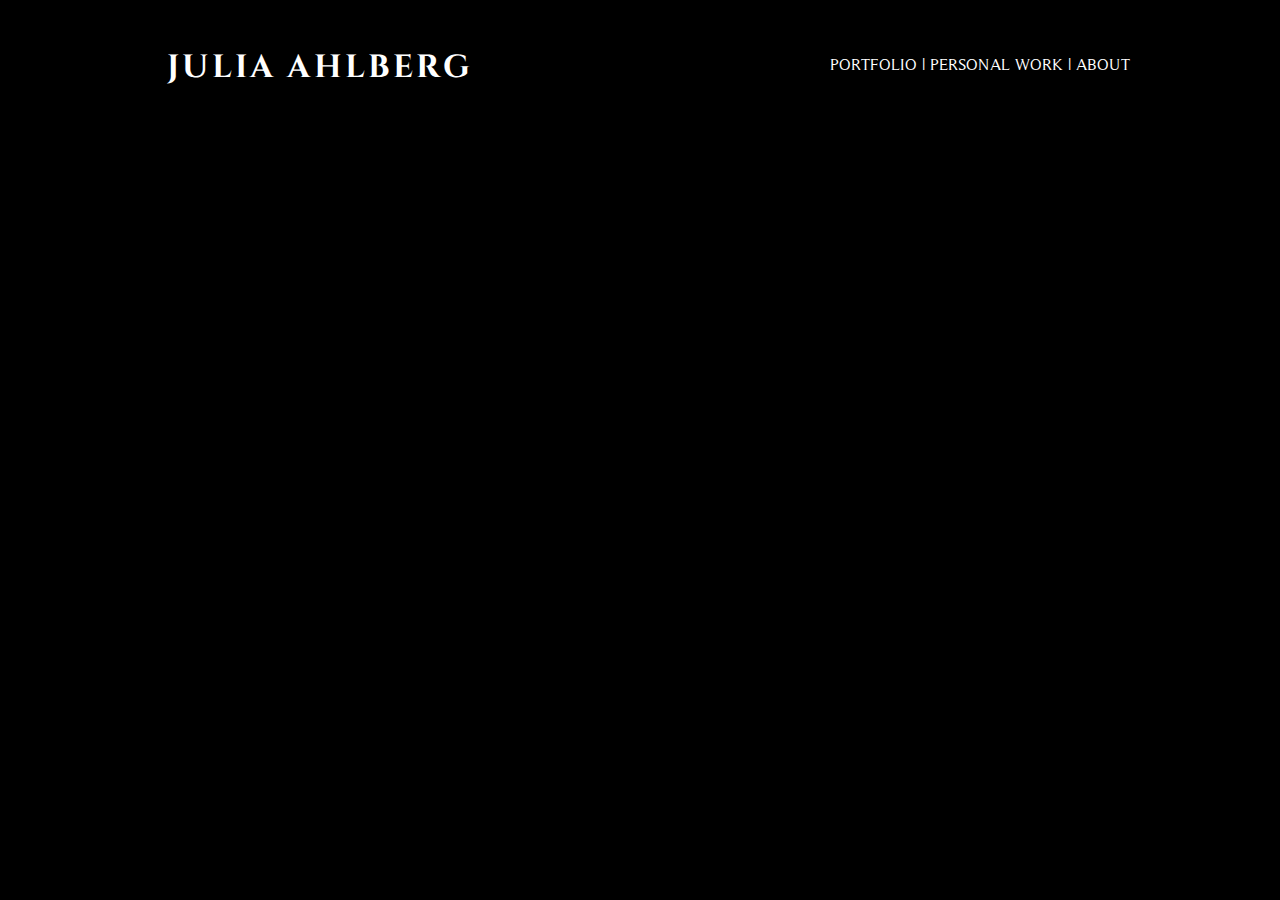
==== index.html @ e495789f "First commit" ====
<!doctype html>
<html>

<head>
    <meta charset="UTF-8">
    <title>Albin Thunström - About me</title>
    <link rel="icon" href="images/favico_2.png">
    <link rel="stylesheet" type="text/css" href="stylesheet.css?version=52">
    <meta name="viewport" content="width=device-width, initial-scale=1">
</head>

<body id="about">
    
    <header>
        <h1><a href="index.html">JULIA AHLBERG</a></h1>
        <nav>
            <ul>
                <li><a href="index.html">PORTFOLIO</a></li>
                <li><p>|</p></li>
                <li><a href="index.html">PERSONAL WORK</a></li>
                <li><p>|</p></li>
                <li><a href="index.html">ABOUT</a></li>
            </ul>
        </nav>
    </header>
    
    <!--
    <a href="index.html" id="return"><div>
        <img src="images/arrow_left.png">
        <p><b>Back to Portfolio</b></p>
    </div></a>
    
    <div class="article">
        <h1>V Rising's Animation Layering in Unity</h1>
        <h4>Albin Thunström - Technical Animator at Stunlock Studios</h4>
        <p>
            Animation Layering - when you want your Call of Duty soldier running around and reloading at the same time without skipping a step. You play your running animation on the pelvis and down, and your gun related animations on the torso and up. Easy-peasy, right? Well, it’s not always that simple. What happens when you want to combine running with swinging a sword? And what if you want to be able to use the same animations for when your character is running as for when they’re standing still? 
            <br><br>I’ll show you how we handled these problems in V Rising. While our game is made in Unity, our solution was actually inspired by an Unreal Engine live training video, which goes to show how sharing an idea or a concept can have an impact that you never anticipated, and how beneficial doing so is for our industry. So this is me paying it forward. While Unreal solved this issue with special Unreal specific animation nodes, we solved it in Unity through clever use of character rigs, real-time IK, and nested blend trees.
        </p>
        <div class="vertical-container">
            <div class="horizontal-container">
                <img src="https://cdn.80.lv/api/upload/content/e0/6390bc306f323.gif">
                <img src="https://cdn.80.lv/api/upload/content/33/6390bc4e25ccb.gif">
            </div>
                <img src="https://cdn.80.lv/api/upload/content/39/6390bc398ee0f.gif">
        </div>
    </div>
 -->
</body>

</html>
---- stylesheet.css ----
body,
h1,
h2,
h3,
h4,
p,
a,
img,
div,
ul,
li,
img,
footer{
    margin: 0;
    left: 0;
    right: 0;
    text-decoration: none;
    color: white;
    /*font-family: Timeless;*/
    background-color: #000000;
}

html {
  /*scroll-behavior: smooth;*/
}

@font-face {
    font-family: cd-Bold;
    src: url(fonts/Cinzel-Bold.otf);
}
@font-face {
    font-family: sitka;
    src: url(fonts/sitka-small-599.ttf);
}
@font-face {
    font-family: Timeless;
    src: url(fonts/Timeless.ttf);
}

body {
    background-color: #000000;
}

header {
    height: 8em;
}

h1 {
    font-family: cd-Bold;
    /*background-color: aqua;*/
    float: left;
    width: 50%;
    height: 100%;
    text-align: center;
    align-content: center;
    letter-spacing: 0.1em;
}

nav {
    /*background: red;*/
    font-family: Timeless;
    float: right;
    width: 50%;
    height: 100%;
    align-content: center;
    vertical-align: middle;
    text-align: center;
}


nav li {
    text-decoration: none;
    display: inline-block;
    margin: auto;
}

nav a:hover {
    opacity: 0.5;
    transition-duration: 0.1s;
}


/* ------ OLD REFERENCES ------- */

/*h1, h2, h3 {
    position: relative;
    margin: auto;
    text-align: center;
    top: 100%;
    left: 50%;
    -ms-transform: translate(-50%, -50%);
    transform: translate(-50%, -50%);
    font-size: 7em;
    display: block;  
    font-family: mt-bold;
    color: white;
    line-height: 1em;
    width: 100%;
}

h1{
    top: 3em
}

h1 a{
    font-family: mt-bold;
}

h2 {
    top: 7.5em;
    left: 50%;
    font-size: 2em;
    font-family: mt-regular;
}

h3{
    top: 0.5em;
}

/*--iframe{
    float: right;
    padding-right: 5em;
    padding-top: 12em;
    height: inherit;
    width: 50em;
    height: 28.15em;
}--*/

/*.topicons{
    position: fixed;
    top: 50;
    left: 50;
    z-index: 1;
}

.topicons img{
    width: 3em;
}


#page0, #page1, #page2, #page3{
    position: relative;
    width: 100%;
    min-height: 100vh;
    background-color: #2a6592;
}

#page1{
    background-color: #ff2638;
}

#page2{
    background-color: #2a6592;
    height: auto;
    min-height: 100vh;
}

#page3{
    background-color: #1f1f1f;
}

footer{
    background-color: #484041;
}

#page3 p{
    text-align: center;
    margin-top: 2em;
}

/*---Video content---*/
/*iframe{
    float: right;
    padding-right: 5%;
    padding-left: 5%;
    width: 40%;
    height: 26.77em;
}

.page-content{
    width: 100%;
    padding-top: 12em;
}

.page-content p{
    float: left;
    width: 40%;
    text-align: center;
    padding-top: 8em;
    padding-left: 5%;
    padding-right: 5%;
    font-size: 1.5em
}

/*---Artstation---*/

/*.artstation-container{
    margin-top: 5em;
    margin-left: 5%;
    width: 55%;
    display: grid;
    grid-column-gap: 0.25em;
    grid-template-columns: auto auto auto;
}
.artstation-item{
    
}
.artstation-item img{
    width: 100%;
    filter: grayscale(0%);
}

#page2 p{
    margin-top: 17em;
    float: right;
    width: 30%;
    text-align: center;
    font-size: 1.5em;
    padding-right: 5%;
    padding-left: 5%;
}

/*---HOVER---*/

/*a:hover {
    color: black;
    opacity: 0.8;
    transition-duration: 0.1s;
}

.topicons img:hover{
    filter: invert();
    transition-duration: 0.1s;
}

.artstation-item a:hover{
    opacity: 0.5;
}*/

/*----------------------------ABOUT------------------------------*/
/*#about h1{
    top: 0.5em;
    margin: 0;
    margin-top: 0;
}
h4{
    text-align: center;
    font-size: 3em;
    font-family: mt-bold;
}
#about-page{
    min-height: 100vh;
}

#about-me-container{
    margin-top: 1em;
}

#about-me{
    float: left;
    width: 40%;
    margin-left: 5%;
}
#return{
    display: inline-block;
}
#return div{
    display: grid;
    grid-template-columns: auto auto;
    width: 12em;
}
#return:hover p, #return:hover img{
    filter: invert();
    transition-duration: 0.1s;
}

#return div img{
    display: inline-block;
    width: 3em;
}
#return div p{
    display: inline-block;
    height: 100%;
    padding-top: 1em;
}

#albin_image{
    display: block;
    width: 15em;
    height: 15em;
    margin: auto;
    margin-top: 2em;
    background-color: white;
}
#albin_image img{
    padding-top: .5em;
    display: block;
    width: 14em;
    margin: auto;
}

#cv{
    float: right;
    width: 40%;
    height: 50em;
    margin-right: 5%;
    
}
#cv iframe{
    float: none;
    padding-right: 0;
    padding-left: 0;
    width: 100%;
    height: 100%;
}*/

/*-----------------------------------------ARTICLES--------------------------------------------*/
/*.article{
    margin-left: 20em;
    margin-right: 20em;
}

.horizontal-container{
    background-color: beige;
    margin: auto;
    width: 100%;
    display: flex;
}

.vertical-container img {
    #flex: 33.33%;  
#    width: 100%;
    display: flex;
    margin: 1em;
}

.horizontal-container img {
    box-sizing: -box;
    flex: 33.33%;  
    width: 1;
    margin: 1em;

}

.vertical-container{
    background-color: orange;
    text-align: center;
}*/




/*------------------------------------------MOBILE---------------------------------------------*/
/*@media only screen and (max-width: 1000px) {
h1, h2, h3 {
    width: 100%;
    font-size: 3em;
}
    
h1{
    top: 5em;
}

h2 {
    top: 13em;
    left: 50%;
    font-size: 1em;
    font-family: mt-regular;
}
    
iframe{
    float: none;
    padding-right: 0;
    padding-left: 0;
    top: 0;
    width: 100%;
}
    
.page-content{
    padding-top: 1em;
}

.page-content p{
    float: none;
    width: 100%;
    text-align: center;
    padding-top: 0;
    padding-left: 0;
    padding-right: 0;
    font-size: 1em;
}
    
.topicons{
    position: absolute;
}
    
.artstation-container{
    margin: auto;
    margin-top: 0em;
    width: 100%;
    display: grid;
    grid-column-gap: 0.2em;
    grid-template-columns: auto auto;
}
    
#page2 p{
    margin-top: 1em;
    float: none;
    width: 90%;
    text-align: center;
    font-size: 1em
}
#page3 h3{
    top: 1em;
}*/
/*----------------------------ABOUT - MOBILE------------------------------*/
/*#about-page{
    position: absolute;
    margin-top: 0em;
}
h4{
    font-size: 2em;
}
#return{
    width: 100%;
}
#return div{
    margin: auto;
}
#albin_image{
    margin-top: 0em;
}
#about h1{
    top: 0.5em;
    font-size: 12vw;
}
    
#about-me{
    float: none;
    width: 90%;
}

#cv{
    float: none;
    width: 90%;
    margin-right: 0;
    margin-left: 5%;
    margin-top: 2em;
}
}*/
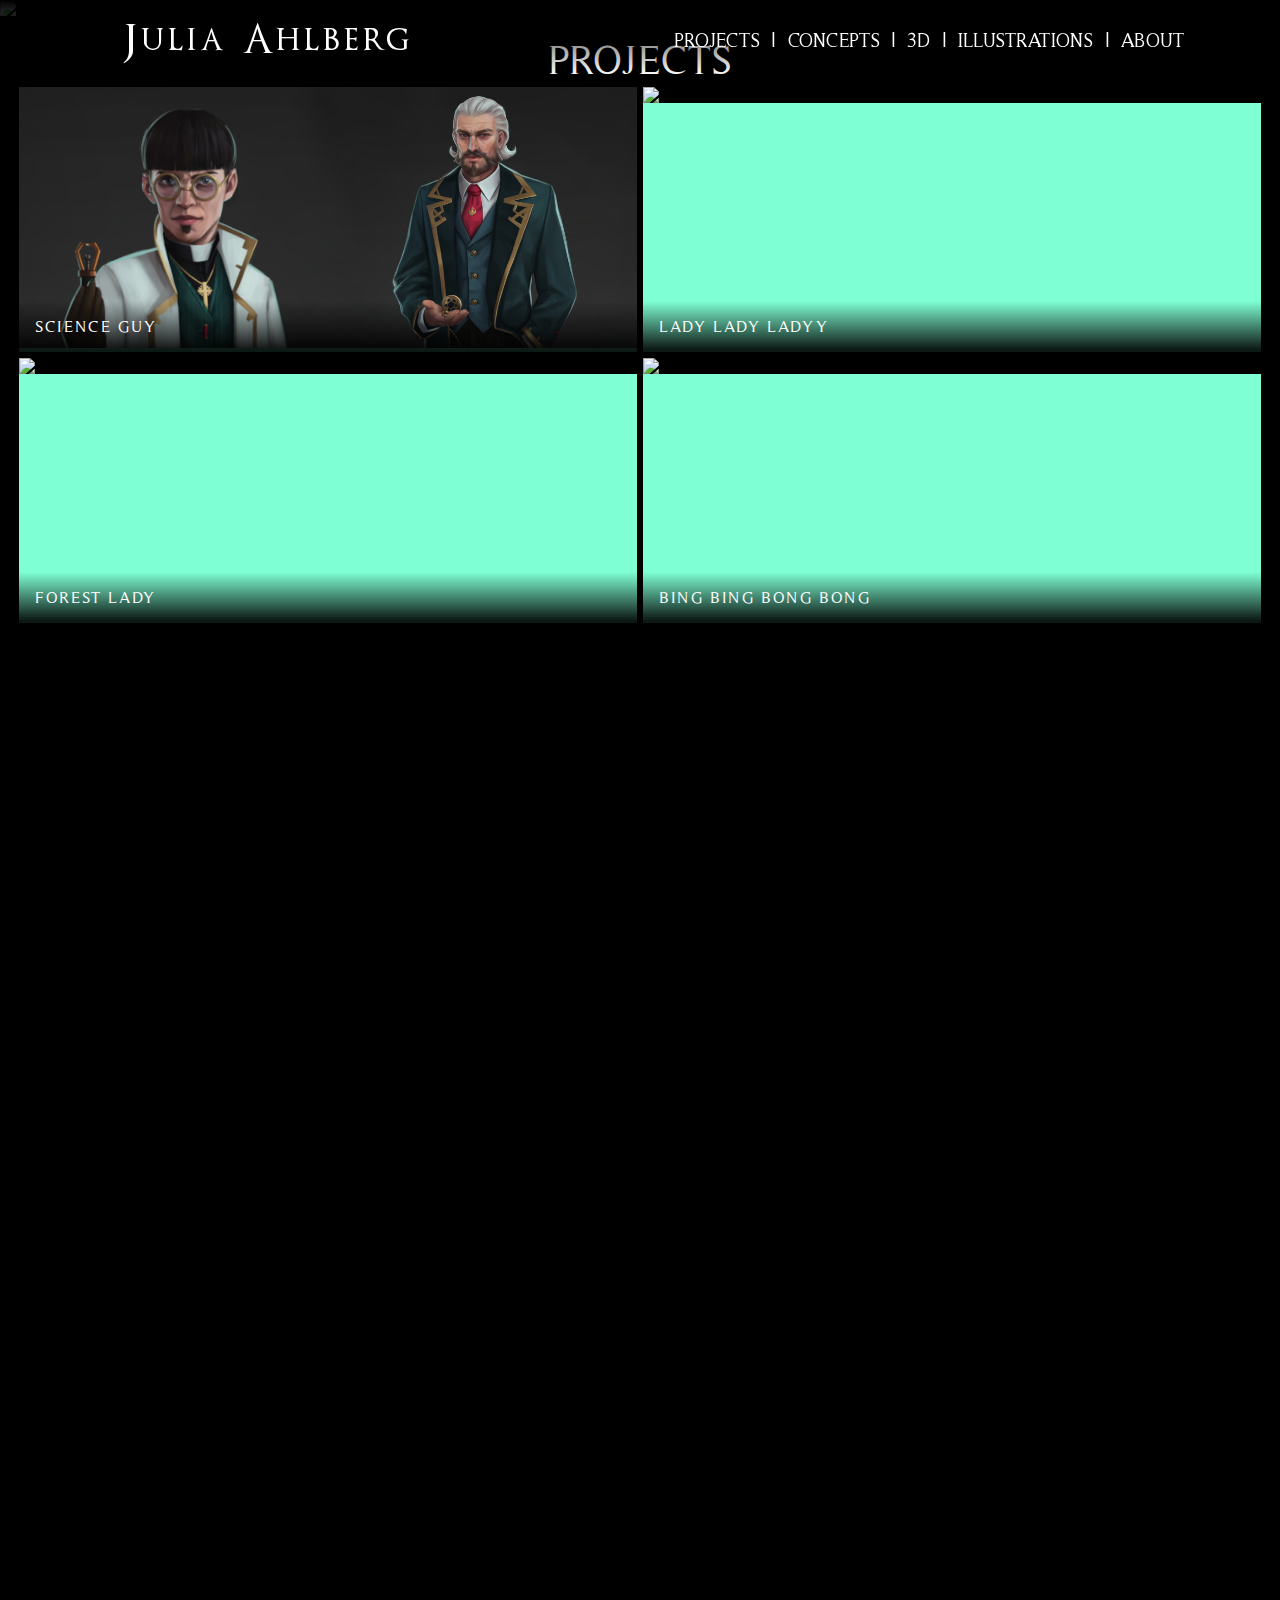
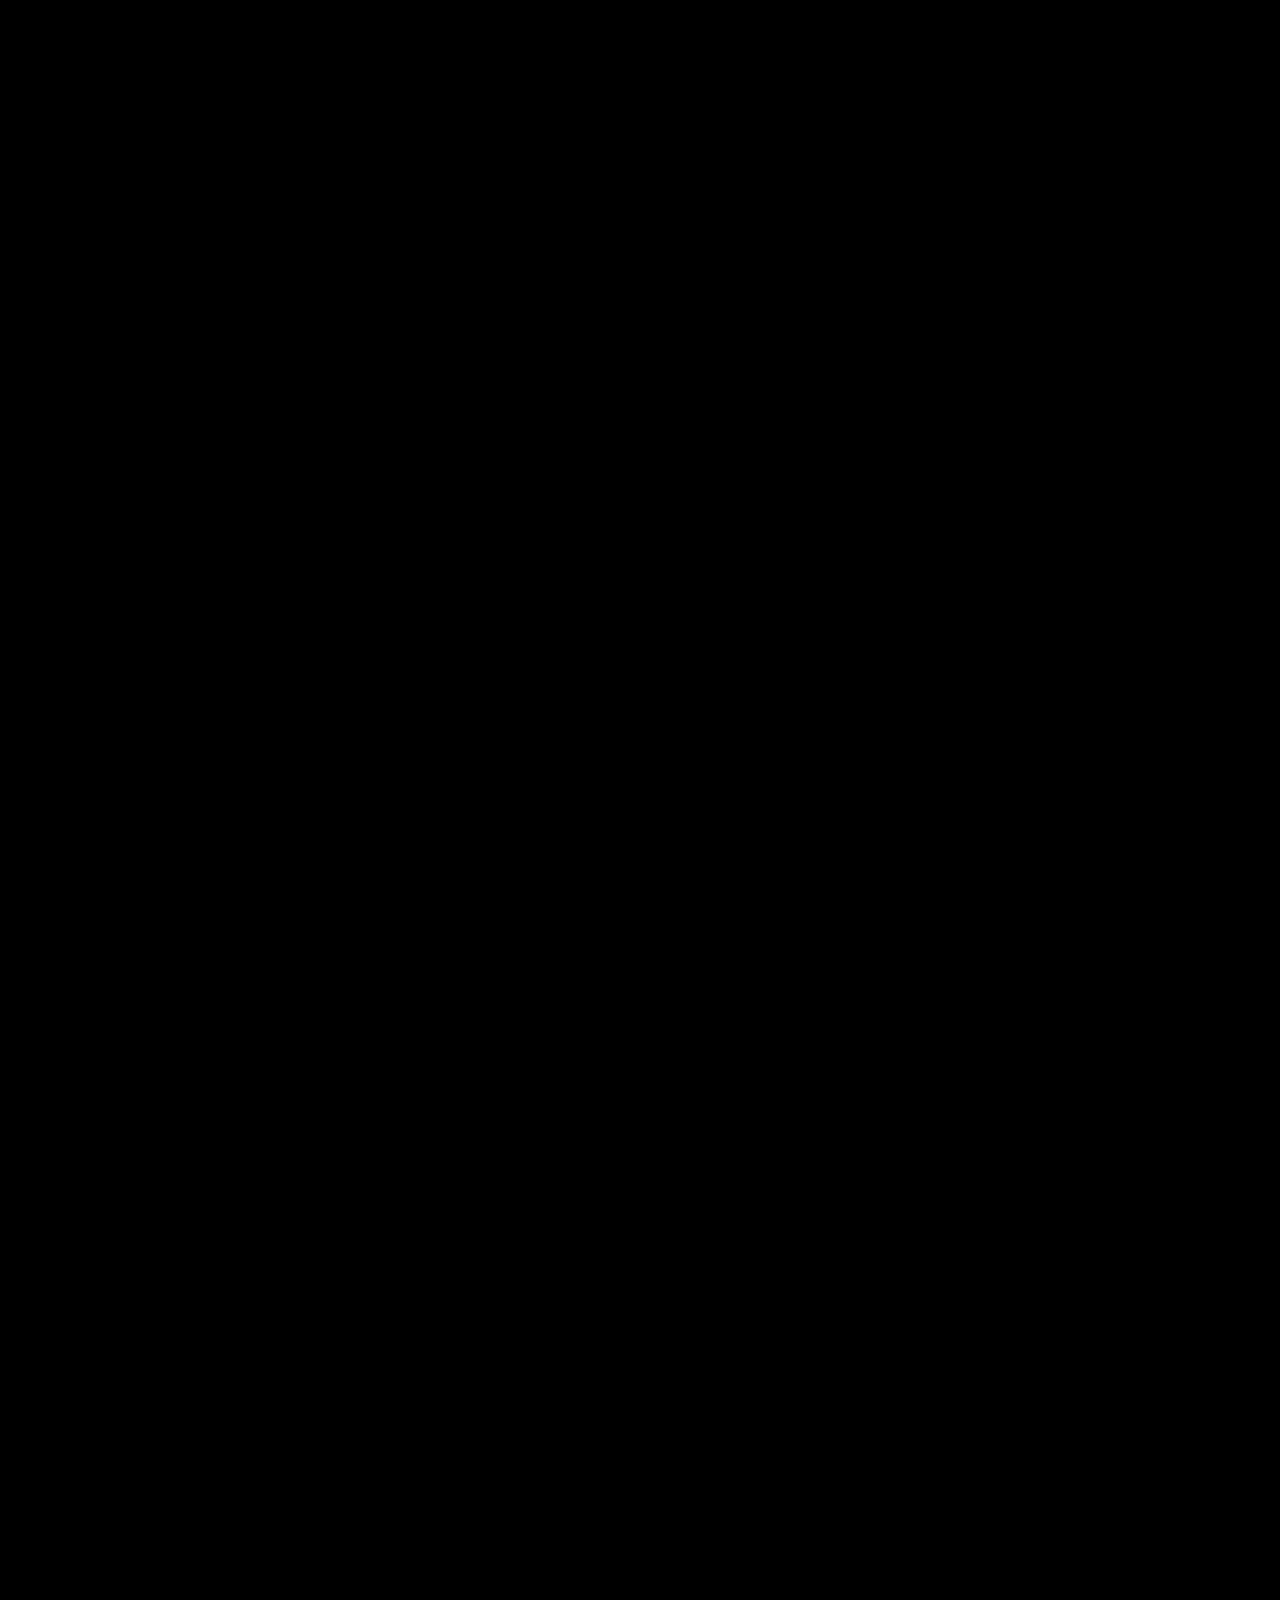
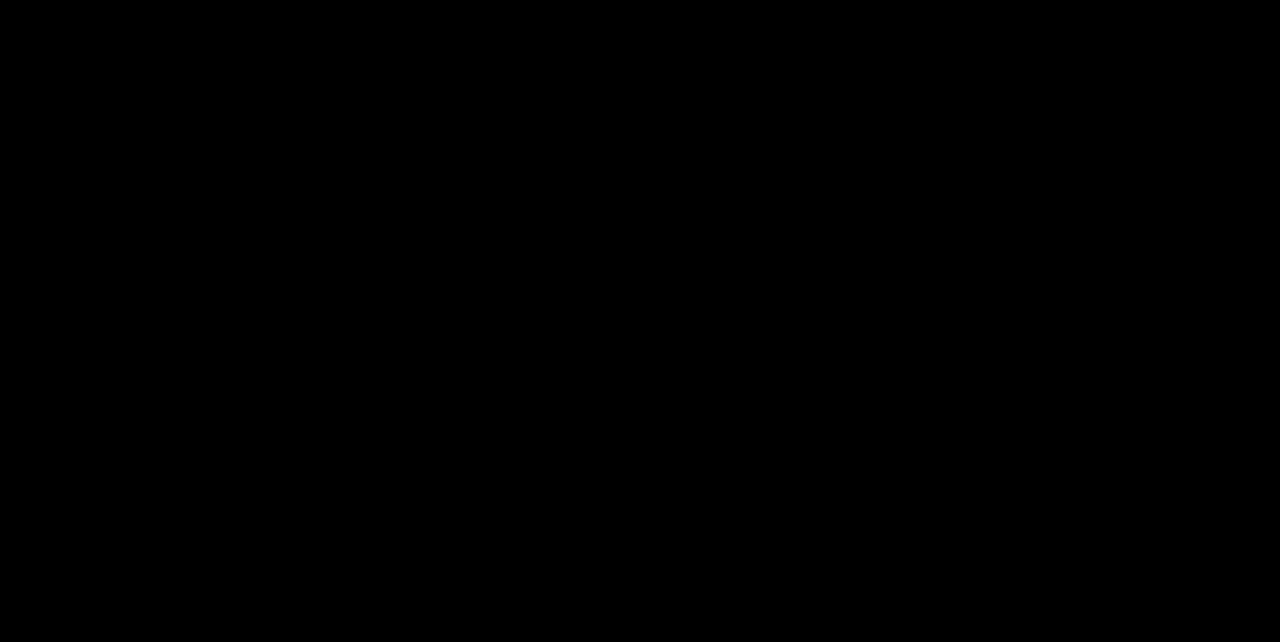
==== commit b8824a00: "Mobile navbar" ====
--- a/index.html
+++ b/index.html
@@ -3,49 +3,83 @@
 
 <head>
     <meta charset="UTF-8">
-    <title>Albin Thunström - About me</title>
+    <title>Julia Ahlberg - Portfolio</title>
     <link rel="icon" href="images/favico_2.png">
     <link rel="stylesheet" type="text/css" href="stylesheet.css?version=52">
     <meta name="viewport" content="width=device-width, initial-scale=1">
 </head>
 
-<body id="about">
-    
+<body id="portfolio">
     <header>
-        <h1><a href="index.html">JULIA AHLBERG</a></h1>
-        <nav>
+        <p class="h1"><a href="index.html">Julia Ahlberg</a></p>
+                <a href="javascript:void(0);" id="toggle-nav" onclick="myFunction()"><img src="images/hamburger_icon.png"></a>
+        <nav id="nav-list">
             <ul>
-                <li><a href="index.html">PORTFOLIO</a></li>
-                <li><p>|</p></li>
-                <li><a href="index.html">PERSONAL WORK</a></li>
-                <li><p>|</p></li>
+                <li><a href="index.html">PROJECTS</a></li>
+                <li class="nav-list-seperator"><p>|</p></li>
+                <li><a href="index.html">CONCEPTS</a></li>
+                <li class="nav-list-seperator"><p>|</p></li>
+                <li><a href="index.html">3D</a></li>
+                <li class="nav-list-seperator"><p>|</p></li>
+                <li><a href="index.html">ILLUSTRATIONS</a></li>
+                <li class="nav-list-seperator"><p>|</p></li>
                 <li><a href="index.html">ABOUT</a></li>
             </ul>
         </nav>
     </header>
     
-    <!--
-    <a href="index.html" id="return"><div>
-        <img src="images/arrow_left.png">
-        <p><b>Back to Portfolio</b></p>
-    </div></a>
+    <div class="banner">
+        <img src="images/julia-ahlberg-final-hugo-cover-1.jpg">
+    </div>
     
-    <div class="article">
-        <h1>V Rising's Animation Layering in Unity</h1>
-        <h4>Albin Thunström - Technical Animator at Stunlock Studios</h4>
-        <p>
-            Animation Layering - when you want your Call of Duty soldier running around and reloading at the same time without skipping a step. You play your running animation on the pelvis and down, and your gun related animations on the torso and up. Easy-peasy, right? Well, it’s not always that simple. What happens when you want to combine running with swinging a sword? And what if you want to be able to use the same animations for when your character is running as for when they’re standing still? 
-            <br><br>I’ll show you how we handled these problems in V Rising. While our game is made in Unity, our solution was actually inspired by an Unreal Engine live training video, which goes to show how sharing an idea or a concept can have an impact that you never anticipated, and how beneficial doing so is for our industry. So this is me paying it forward. While Unreal solved this issue with special Unreal specific animation nodes, we solved it in Unity through clever use of character rigs, real-time IK, and nested blend trees.
-        </p>
-        <div class="vertical-container">
-            <div class="horizontal-container">
-                <img src="https://cdn.80.lv/api/upload/content/e0/6390bc306f323.gif">
-                <img src="https://cdn.80.lv/api/upload/content/33/6390bc4e25ccb.gif">
+    <div class="projects-promo-container">
+        <p class="header-text">PROJECTS</p>
+        <div class="projects-promo-row">
+            <div class="projects-promo">
+                <a href="project-perdido.html">
+                    <p>SCIENCE GUY</p>
+                    <img src="images/perdido-banner.jpg">
+                    <img class="img-top" src="images/perdido-ambassador-sketches.jpg">
+                </a>
             </div>
-                <img src="https://cdn.80.lv/api/upload/content/39/6390bc398ee0f.gif">
+                <div class="projects-promo">
+                <!--div class="bottom-fade"></div-->
+                <a href="https://www.youtube.com/">
+                    <p>LADY LADY LADYY</p>
+                    <img src="images/julia-ahlberg-portrait.jpg">
+                </a>
+            </div>
+        </div>
+        <div class="projects-promo-row">
+            <div class="projects-promo">
+                <a href="https://www.youtube.com/">
+                    <p>FOREST LADY</p>
+                    <img src="images/julia-ahlberg-kaia.jpg">
+                    <img class="img-top" src="images/julia-ahlberg-feather-song-close-up.jpg">
+                </a>
+            </div>
+                <div class="projects-promo">
+                <a href="https://www.youtube.com/">
+                    <p>BING BING BONG BONG</p>
+                    <img src="images/julia-ahlberg-portrait.jpg">
+                </a>
+            </div>
         </div>
     </div>
- -->
+    
+    <footer></footer>
+                                                                 
+    <script>
+    function myFunction() 
+    {
+        var x = document.getElementById("nav-list");
+        if (x.style.display === "block") {
+            x.style.display = "none";
+        } else {
+            x.style.display = "block";
+        }  
+    }
+    </script>
+                                                                 
 </body>
-
 </html>--- a/stylesheet.css
+++ b/stylesheet.css
@@ -18,19 +18,24 @@
     color: white;
     /*font-family: Timeless;*/
     background-color: #000000;
-}
-
-html {
-  /*scroll-behavior: smooth;*/
+    box-sizing: border-box;
+}
+
+img{
+    pointer-events: none;
 }
 
 @font-face {
-    font-family: cd-Bold;
-    src: url(fonts/Cinzel-Bold.otf);
+    font-family: Cinzel;
+    src: url(fonts/Cinzel-Regular.otf);
 }
 @font-face {
-    font-family: sitka;
+    font-family: Sitka;
     src: url(fonts/sitka-small-599.ttf);
+}
+@font-face {
+    font-family: Optimus;
+    src: url(fonts/OptimusPrinceps.ttf);
 }
 @font-face {
     font-family: Timeless;
@@ -38,49 +43,257 @@
 }
 
 body {
-    background-color: #000000;
+    background-color: ;
 }
 
 header {
-    height: 8em;
-}
-
-h1 {
-    font-family: cd-Bold;
+    height: 3em;
+    position: fixed;
+    width: 100%;
+    background-color:rgba(0,0,0,0);
+    background-image: linear-gradient(rgba(0, 0, 0, 1) 0%, rgba(255, 255, 255, 0) 95%);
+    padding: 1rem;
+    z-index: 10;
+    display: flex;
+}
+
+header .h1 {
+    font-family: Optimus;
     /*background-color: aqua;*/
     float: left;
-    width: 50%;
-    height: 100%;
     text-align: center;
     align-content: center;
     letter-spacing: 0.1em;
+    background-color:rgba(0,0,0,0);
+    flex-grow: 1;
+    font-size: 2.5rem;
+}
+
+.h1 a{
+    background-color:rgba(0,0,0,0);
 }
 
 nav {
     /*background: red;*/
     font-family: Timeless;
     float: right;
-    width: 50%;
-    height: 100%;
     align-content: center;
     vertical-align: middle;
     text-align: center;
-}
-
+    background-color:rgba(0,0,0,0);
+    flex-grow: 1;
+}
+
+ul, li, li p, li a{
+    background-color:rgba(0,0,0,0);
+}
 
 nav li {
     text-decoration: none;
     display: inline-block;
-    margin: auto;
-}
+    margin: 0.2rem;
+    font-size: 1.2rem;
+    background-color:rgba(0,0,0,0);
+}
+
+#toggle-nav {
+    display: none;
+}
+
 
 nav a:hover {
     opacity: 0.5;
     transition-duration: 0.1s;
 }
 
-
-/* ------ OLD REFERENCES ------- */
+/* Banner */
+.banner{
+    padding: 0px;
+    margin: 0px;
+    width: 100%;
+    max-height: 100vh;
+    overflow: hidden;
+}
+
+.banner img{
+    position: relative;
+    width: 100%;
+}
+
+
+/* ------ IMAGE GALLERY ------- */
+
+.image-gallery {
+    columns: 1rem 3;
+    gap: 0.2rem;
+    
+}
+
+.image-gallery img {
+    width: 100%;
+    display:block;
+}
+
+/* ------ FIRST PAGE ------- */
+.header-text{
+    text-align: center;
+    font-size: 2.5rem;
+    font-family: Timeless;
+}
+
+.projects-promo-container{
+    margin: 1rem;;
+}
+
+.projects-promo-row{
+    display: flex;
+}
+
+.projects-promo{
+    width: 50%;
+    aspect-ratio: 21/9;
+    overflow: hidden;
+    margin: 0.2rem;
+    display: flex;
+    align-items: center;
+    position: relative;
+    background-color: aquamarine;
+}
+
+projects-promo-img{
+    width: 100%;
+    position: absolute;
+    bottom: 0;
+    right: 0;
+}
+
+.projects-promo img{
+    width: 100%;
+    position: absolute;
+    top: 0;
+    right: 0;
+    z-index: 1;
+}
+
+.projects-promo p{
+    width: 100%;
+    position: absolute;
+    background-color:rgba(0,0,0,0);
+    background-image: linear-gradient(rgba(255, 255, 255, 0) 0%, rgba(0, 0, 0, 0.9) 95%);
+    bottom: 0;
+    right: 0;
+    font-size: 1rem;
+    font-family: Timeless;
+    padding: 1rem;
+    z-index: 3;
+    letter-spacing: 0.1em;
+}
+
+.projects-promo .img-top {
+    position: absolute;
+    top: 0;
+    left: 0;
+    z-index: 2;
+    opacity: 0%;
+    transition: 0.5s;
+
+}
+
+.projects-promo:hover .img-top {
+      opacity: 100%;
+}
+
+/* ------ PROJECT PAGE ------- */
+#project-header{
+    width: 100%;
+    background-color: orange;
+
+}
+
+#project-header img{
+    width: 100%;
+    height: 100%;   
+    object-fit:contain;    
+    background-color: blue;
+}
+
+
+/* ------ FOOTER ------- */
+footer{
+    height: 200rem;
+}
+
+/*------------------------------------------MOBILE---------------------------------------------*/
+@media only screen and (max-width: 1000px) {
+
+    header{
+        padding: 0;
+        display:block;
+        height: 5rem;
+    }
+    
+    .h1 a{
+        flex-flow: row;
+        font-size: 1.5rem;
+        text-align: left;
+        margin: 1rem;
+
+    }
+    
+    header .h1{
+        margin: 1rem;
+    }
+    
+
+    nav{
+        background-color: black;
+    }
+    
+        
+    #nav-list{
+        position: fixed;
+        display: none;
+        width: 100%;
+        z-index: 2;
+    }
+    
+    #nav-list ul{
+        flex-grow: 1;
+    }
+    
+    
+    nav li {
+        display: block;
+        height: 2.3rem;
+        flex-grow: 1;
+        font-size: 2rem;
+    }
+    
+    .nav-list-seperator{
+        display: none;
+    }
+
+
+    #toggle-nav {
+        display: block;
+        float: right;
+        top: 0;
+        z-index: 9;
+        position: relative;
+        background-color:rgba(0,0,0,0);
+
+    }
+    
+    #toggle-nav img {
+        width: 4.4rem;
+        z-index: 10;
+        background-color:rgba(0,0,0,0);
+        padding: 1rem;
+    }
+
+}
+
+/* ------ OLD - FOR REFERENCE ------- */
 
 /*h1, h2, h3 {
     position: relative;
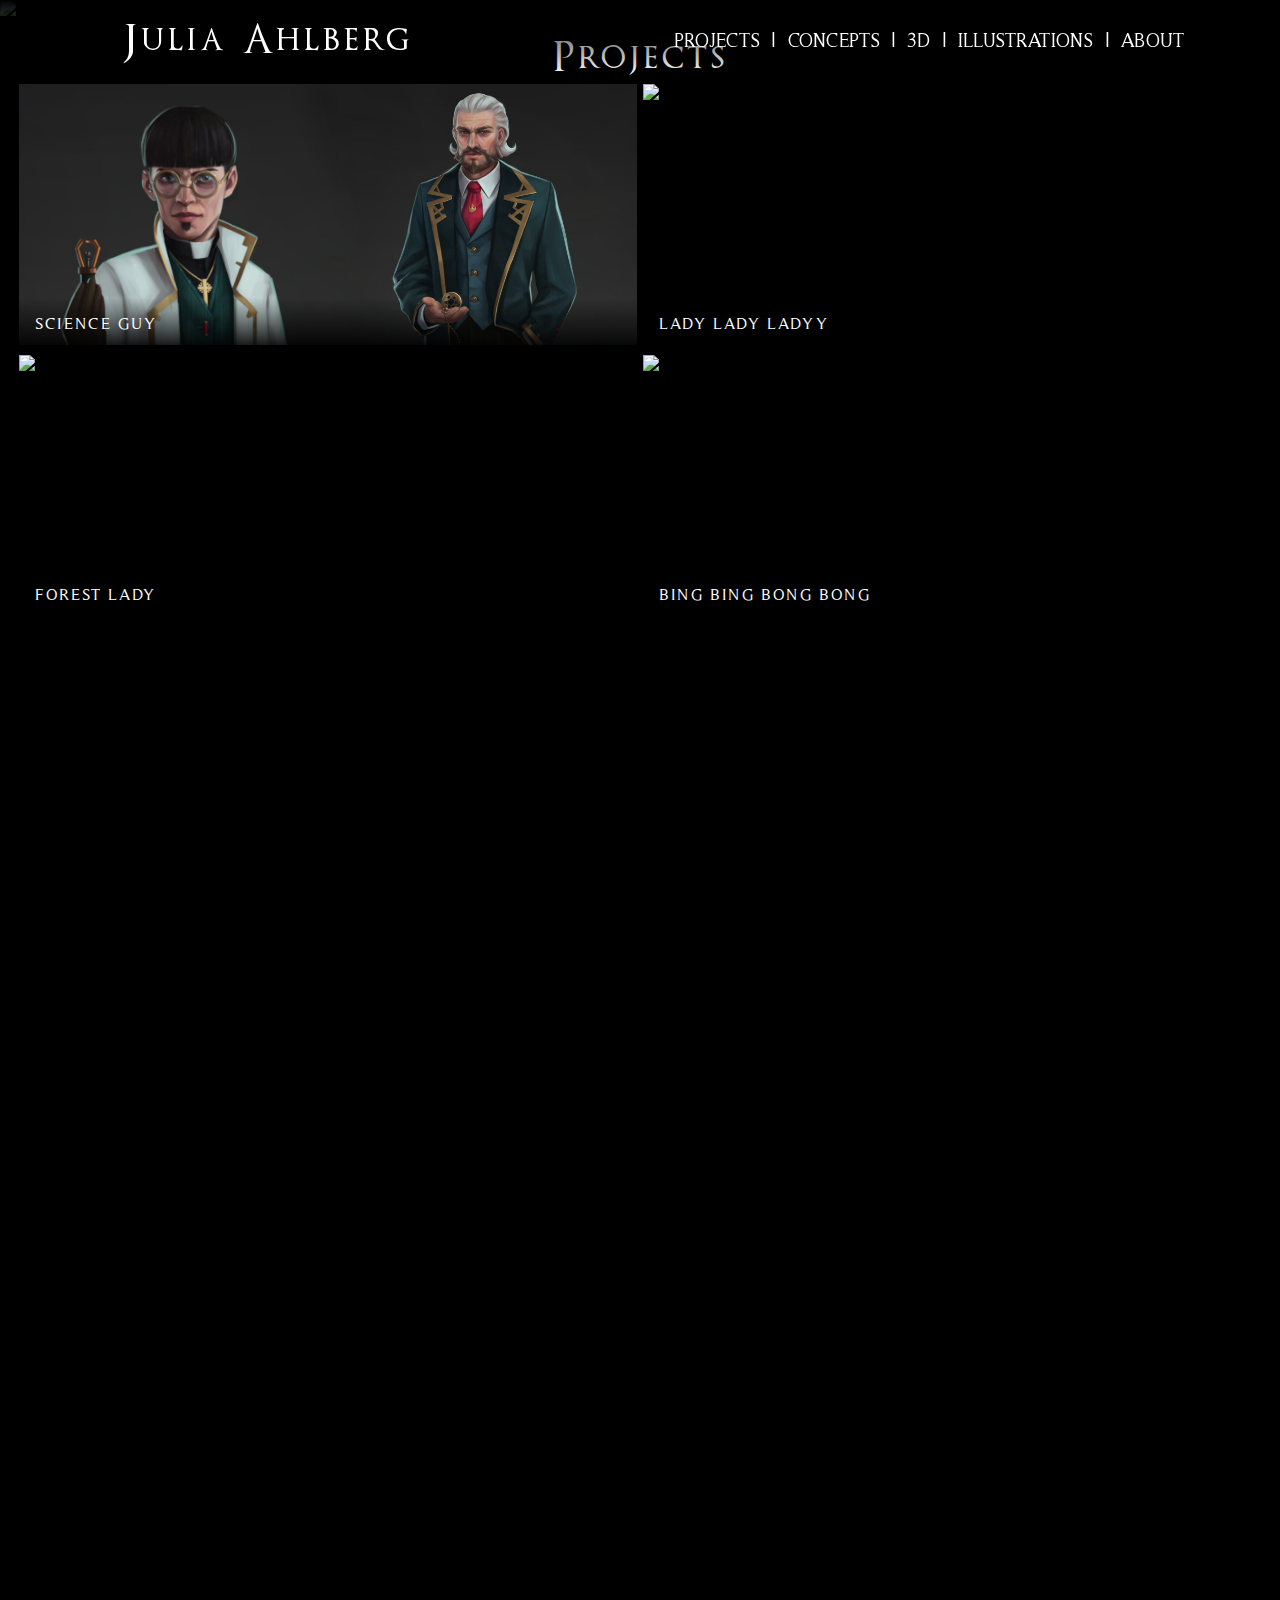
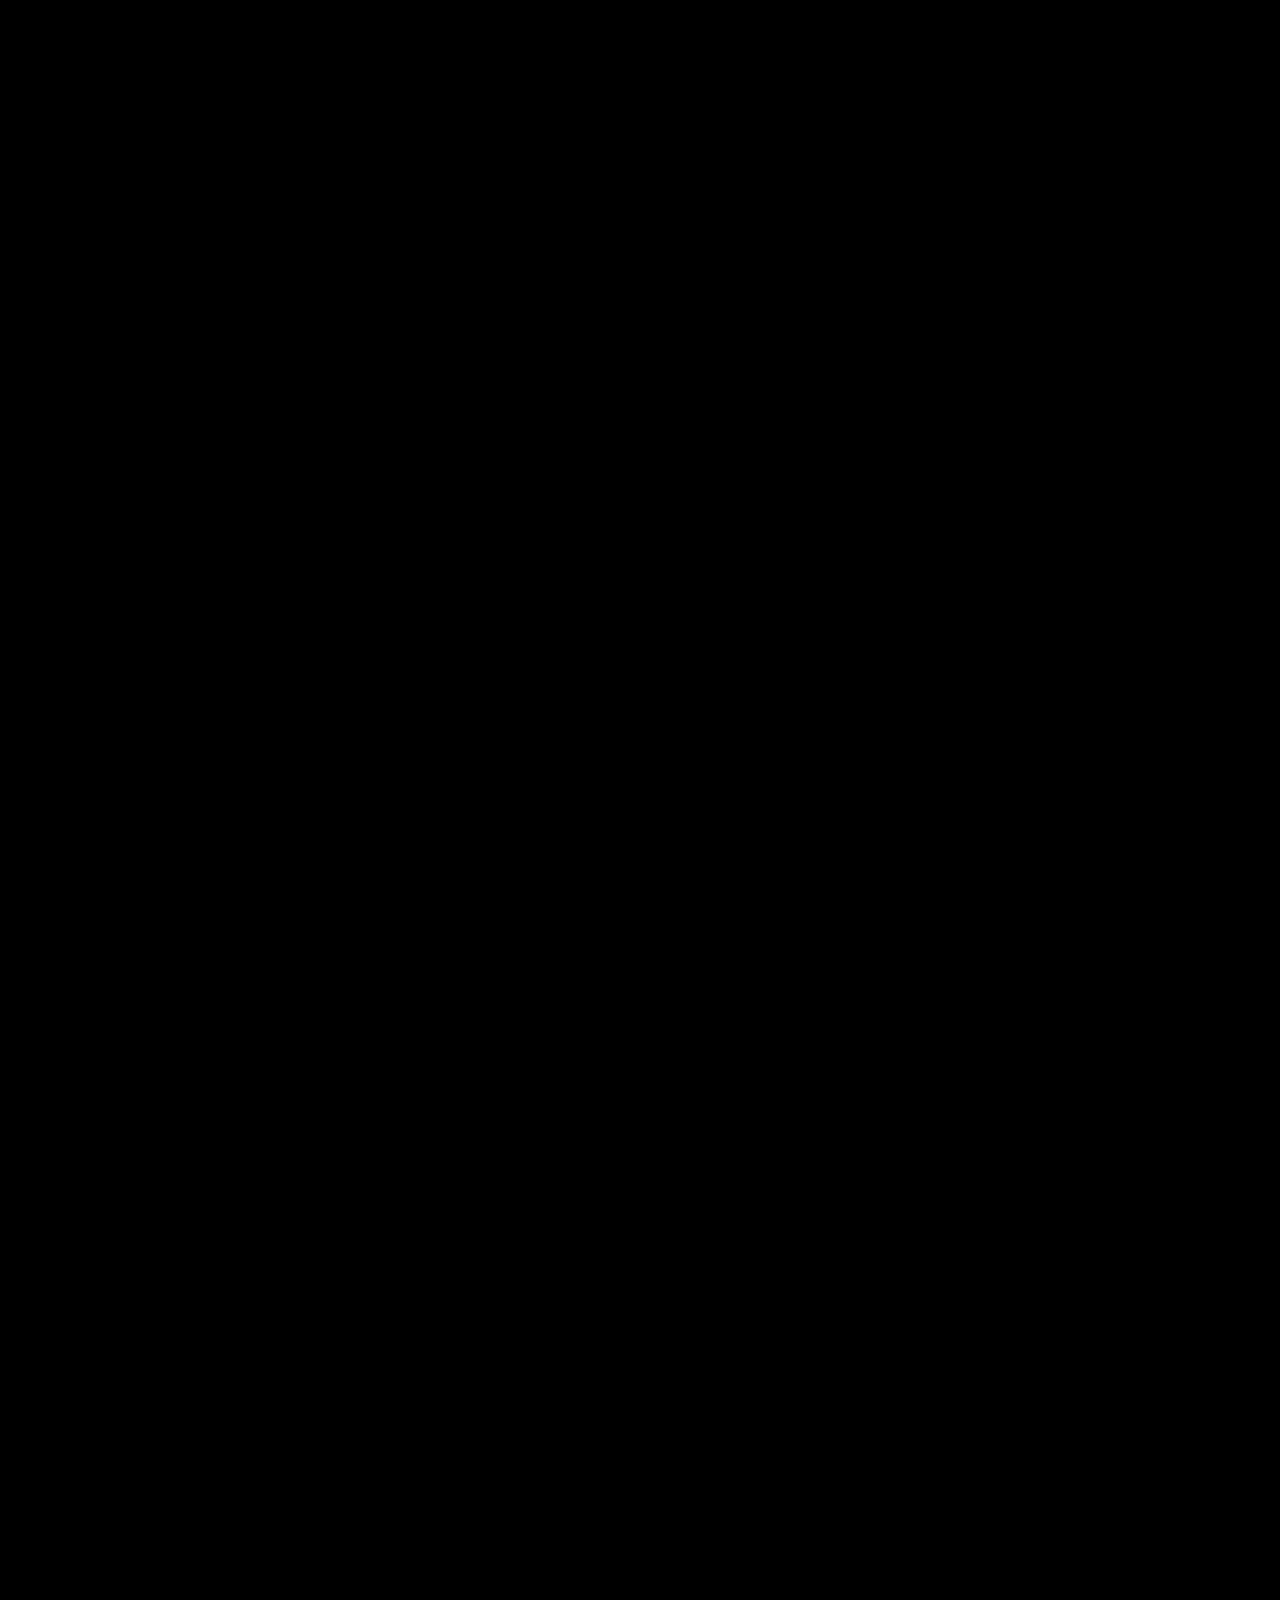
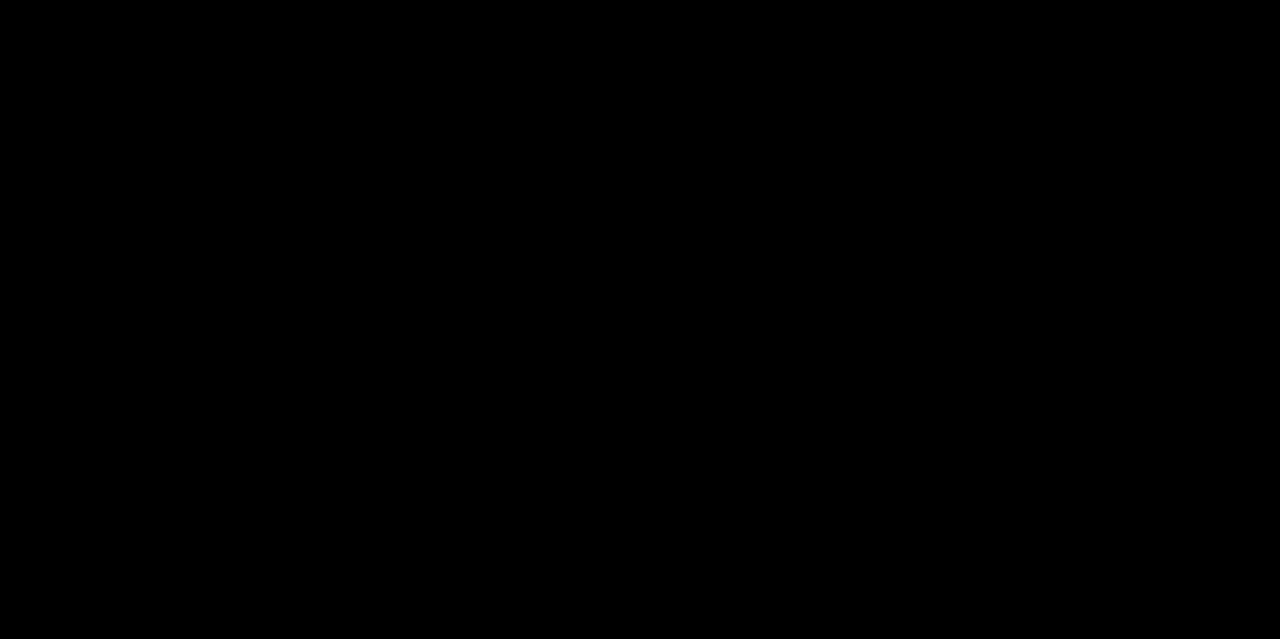
==== commit 0bd5b048: "illustrations page" ====
--- a/index.html
+++ b/index.html
@@ -33,22 +33,20 @@
     </div>
     
     <div class="projects-promo-container">
-        <p class="header-text">PROJECTS</p>
+        <p class="header-text">Projects</p>
         <div class="projects-promo-row">
             <div class="projects-promo">
-                <a href="project-perdido.html">
-                    <p>SCIENCE GUY</p>
-                    <img src="images/perdido-banner.jpg">
-                    <img class="img-top" src="images/perdido-ambassador-sketches.jpg">
-                </a>
+                <a href="project-perdido.html"></a>
+                <p>SCIENCE GUY</p>
+                <img src="images/perdido-banner.jpg">
+                <img class="img-top" src="images/perdido-ambassador-sketches.jpg"> 
             </div>
                 <div class="projects-promo">
-                <!--div class="bottom-fade"></div-->
-                <a href="https://www.youtube.com/">
-                    <p>LADY LADY LADYY</p>
-                    <img src="images/julia-ahlberg-portrait.jpg">
-                </a>
-            </div>
+                    <a href="https://www.youtube.com/">
+                        <p>LADY LADY LADYY</p>
+                        <img src="images/julia-ahlberg-portrait.jpg">
+                    </a>
+                </div>
         </div>
         <div class="projects-promo-row">
             <div class="projects-promo">
--- a/stylesheet.css
+++ b/stylesheet.css
@@ -126,23 +126,56 @@
 .image-gallery {
     columns: 1rem 3;
     gap: 0.2rem;
-    
+    margin-left: 0.2rem;
+    margin-right: 0.2rem;
 }
 
 .image-gallery img {
     width: 100%;
-    display:block;
+    display: block;
+    margin-top: .2rem;
+}
+
+.image-gallery-item{
+    position: relative;
+}
+
+.image-gallery-item img{
+    position: relative;
+    transition-duration: 0.2s;
+}
+
+.image-gallery-item p {
+    font-family: Timeless;
+    font-size: 1.5rem;
+    width: 100%;
+    bottom: 0;
+    position: absolute;  
+    text-align: left;
+    transition-duration: 0.2s;
+    background-color:rgba(0,0,0,0);
+    opacity: 0;
+    padding: 1rem;
+}
+
+.image-gallery-item:hover img {
+    opacity: 0.5;
+}
+
+.image-gallery-item:hover p {
+    opacity: 1;
 }
 
 /* ------ FIRST PAGE ------- */
 .header-text{
     text-align: center;
     font-size: 2.5rem;
-    font-family: Timeless;
+    font-family: Optimus;
+    letter-spacing: 0.1em;
 }
 
 .projects-promo-container{
-    margin: 1rem;;
+    margin: 1rem;
 }
 
 .projects-promo-row{
@@ -157,14 +190,13 @@
     display: flex;
     align-items: center;
     position: relative;
-    background-color: aquamarine;
-}
-
-projects-promo-img{
-    width: 100%;
-    position: absolute;
-    bottom: 0;
-    right: 0;
+}
+
+.projects-promo a{
+    width: 100%;
+    height: 100%;
+    z-index: 5;
+    background-color:rgba(0,0,0,0);
 }
 
 .projects-promo img{
@@ -196,7 +228,6 @@
     z-index: 2;
     opacity: 0%;
     transition: 0.5s;
-
 }
 
 .projects-promo:hover .img-top {
@@ -204,17 +235,41 @@
 }
 
 /* ------ PROJECT PAGE ------- */
-#project-header{
+#project-banner{
     width: 100%;
     background-color: orange;
 
 }
 
-#project-header img{
+#project-banner img{
     width: 100%;
     height: 100%;   
     object-fit:contain;    
-    background-color: blue;
+}
+
+.hide-mobile{
+    display: block;
+}
+
+.hide-pc{
+    display: none;
+}
+
+#project-intro{
+    
+    font-family: Timeless;
+    text-align: center;
+    padding-left: 20%;
+    padding-right: 20%;
+    padding-top: 3rem;
+    padding-bottom: 3rem;
+}
+
+/* ------ PROJECT PAGE ------- */
+#header-background-padding{
+    width: 100%;
+    height: 5rem;
+    background-color: black;
 }
 
 
@@ -247,6 +302,7 @@
 
     nav{
         background-color: black;
+        padding-top: 2rem;
     }
     
         
@@ -254,7 +310,7 @@
         position: fixed;
         display: none;
         width: 100%;
-        z-index: 2;
+        z-index: 1;
     }
     
     #nav-list ul{
@@ -266,7 +322,7 @@
         display: block;
         height: 2.3rem;
         flex-grow: 1;
-        font-size: 2rem;
+        font-size: 1.2rem;
     }
     
     .nav-list-seperator{
@@ -289,6 +345,33 @@
         z-index: 10;
         background-color:rgba(0,0,0,0);
         padding: 1rem;
+    }
+    
+    /* ------ FIRST PAGE ------- */
+    .header-text{
+        font-size: 1.5rem;
+    }
+    
+    /*.projects-promo p{
+        font-size: 0.5rem;
+        padding: 0.5rem;
+    }*/
+    
+    /* ------ IMAGE GALLERY ------- */
+
+    .image-gallery {
+        columns: 1rem 2;
+        gap: 0.2rem; 
+    }
+    
+    /* ------ PROJECT PAGE ------- */
+    
+    .hide-mobile{
+        display: none;
+    }
+    
+    .hide-pc{
+        display: block;
     }
 
 }
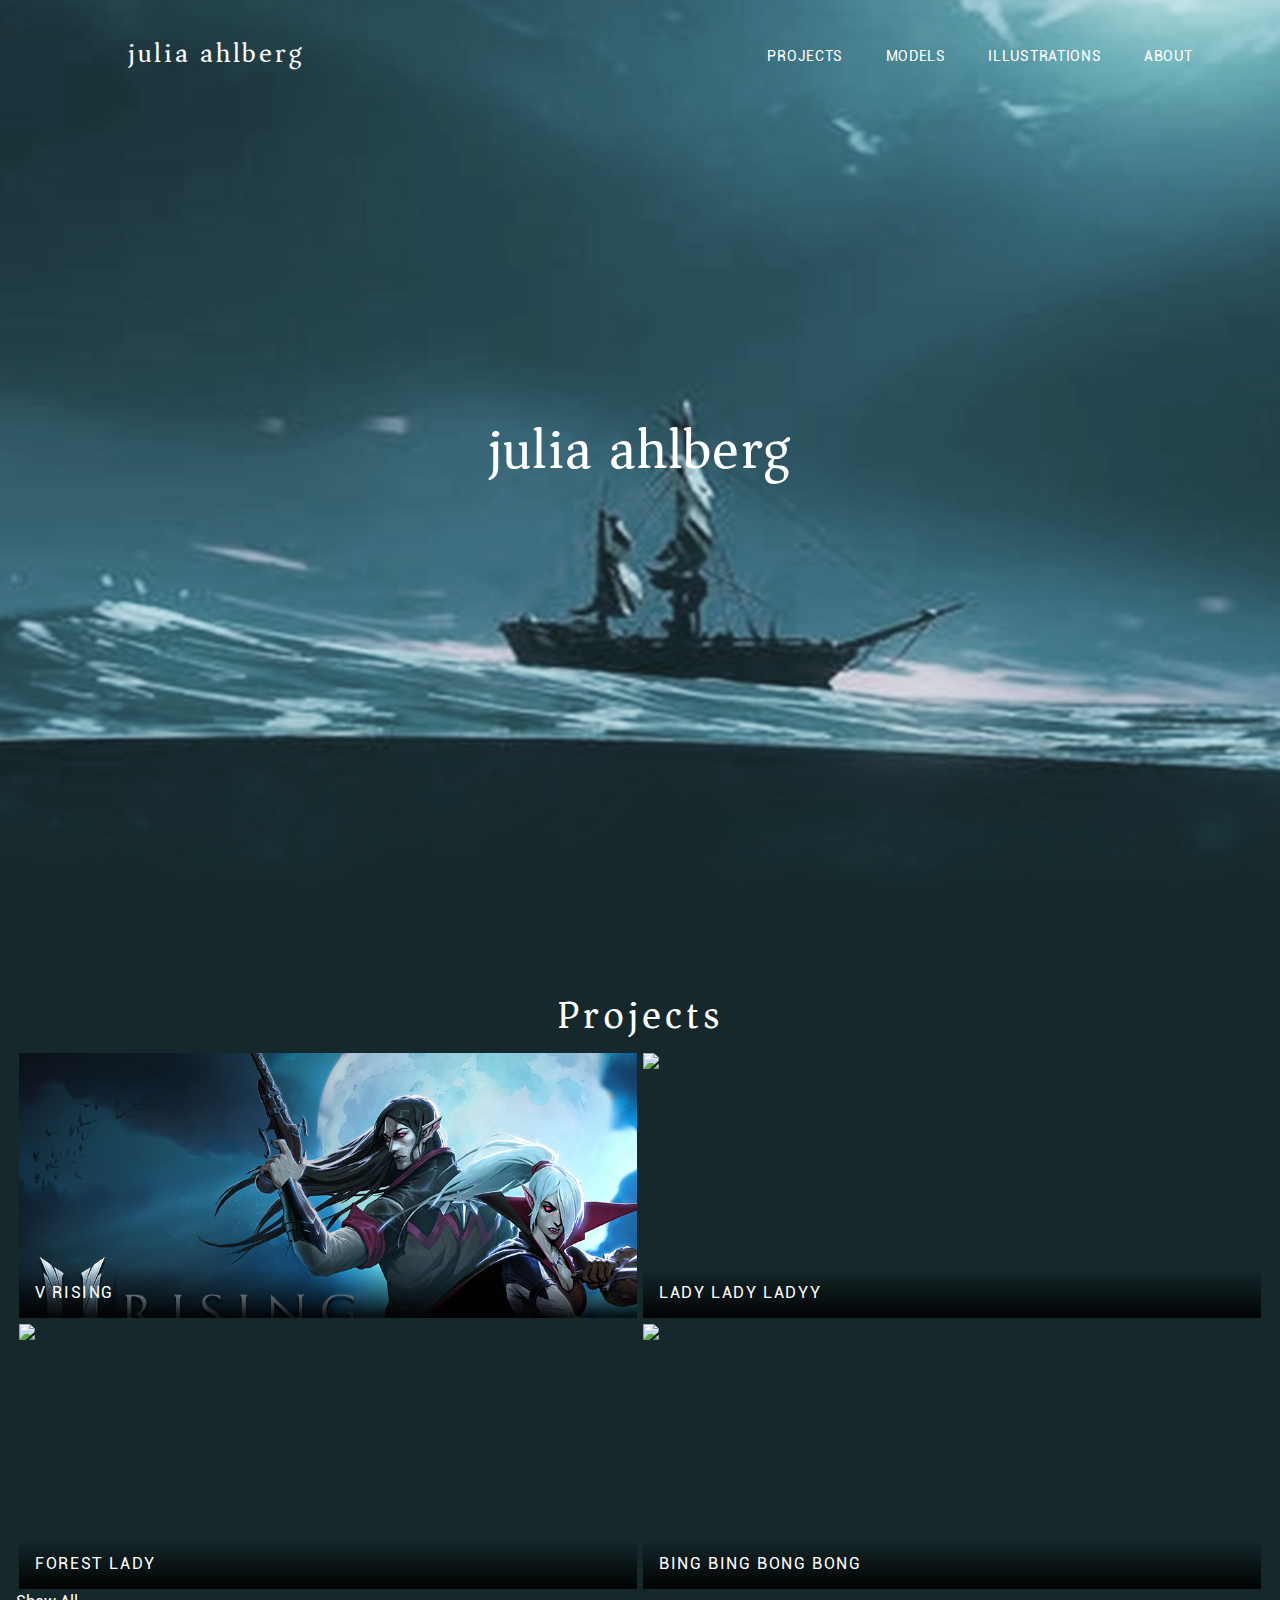
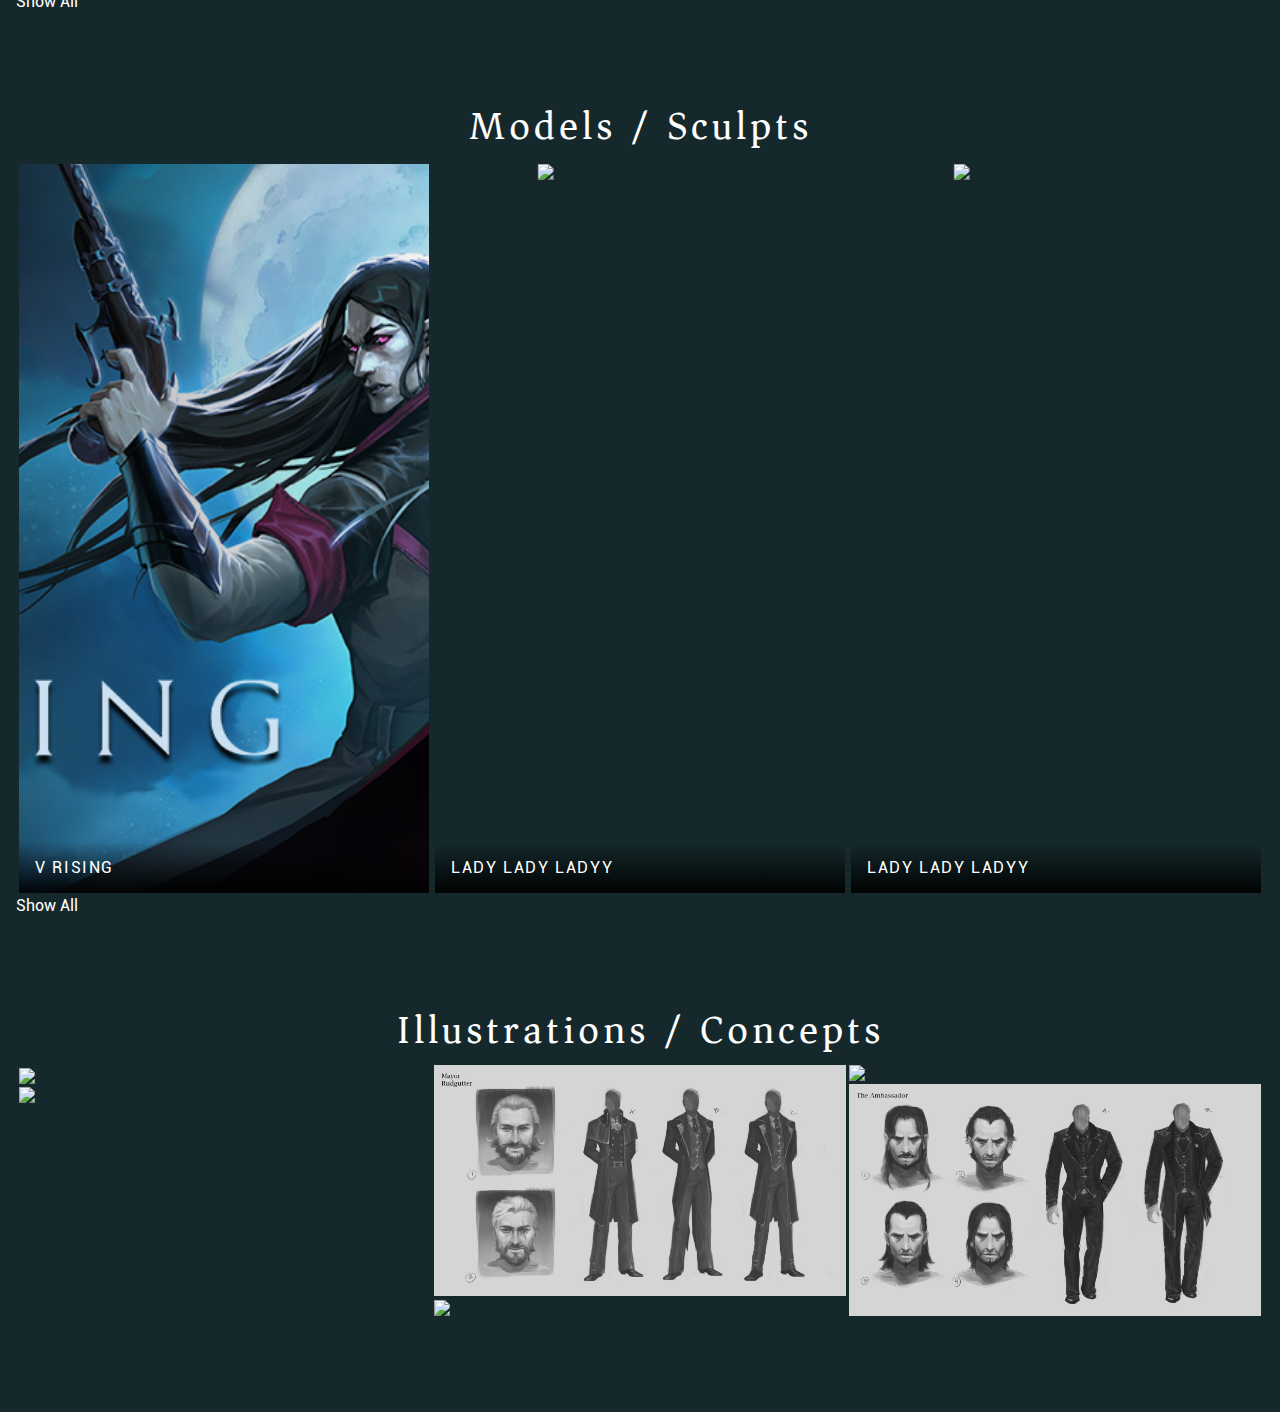
==== commit 908b4293: "first page, more final header" ====
--- a/index.html
+++ b/index.html
@@ -7,39 +7,37 @@
     <link rel="icon" href="images/favico_2.png">
     <link rel="stylesheet" type="text/css" href="stylesheet.css?version=52">
     <meta name="viewport" content="width=device-width, initial-scale=1">
+    <script src="js/navbar.js"></script>
 </head>
 
-<body id="portfolio">
-    <header>
-        <p class="h1"><a href="index.html">Julia Ahlberg</a></p>
-                <a href="javascript:void(0);" id="toggle-nav" onclick="myFunction()"><img src="images/hamburger_icon.png"></a>
-        <nav id="nav-list">
-            <ul>
-                <li><a href="index.html">PROJECTS</a></li>
-                <li class="nav-list-seperator"><p>|</p></li>
-                <li><a href="index.html">CONCEPTS</a></li>
-                <li class="nav-list-seperator"><p>|</p></li>
-                <li><a href="index.html">3D</a></li>
-                <li class="nav-list-seperator"><p>|</p></li>
-                <li><a href="index.html">ILLUSTRATIONS</a></li>
-                <li class="nav-list-seperator"><p>|</p></li>
-                <li><a href="index.html">ABOUT</a></li>
-            </ul>
-        </nav>
-    </header>
+<body>
+    <div id="banner">
+        <header>
+            <div class="h1"><a  href="index.html">julia ahlberg</a></div>
+            <a href="javascript:void(0);" id="toggle-nav" onclick="toggleMobileNavbar()"><img src="images/hamburger_icon.png"></a>
+            <nav id="nav-list">
+                <ul>
+                    <li><a href="index.html">PROJECTS</a></li>
+                    <li><a href="index.html">MODELS</a></li>
+                    <li><a href="illustrations.html">ILLUSTRATIONS</a></li>
+                    <li><a href="index.html">ABOUT</a></li>
+                </ul>
+            </nav>
+        </header>
+        <p>julia ahlberg</p>
+        <img src="images/MainMenu.jpg">
+    </div>
     
-    <div class="banner">
-        <img src="images/julia-ahlberg-final-hugo-cover-1.jpg">
-    </div>
+    <!--img id="main-menu-background" src="images/MainMenu.jpg"-->
     
     <div class="projects-promo-container">
         <p class="header-text">Projects</p>
         <div class="projects-promo-row">
             <div class="projects-promo">
-                <a href="project-perdido.html"></a>
-                <p>SCIENCE GUY</p>
-                <img src="images/perdido-banner.jpg">
-                <img class="img-top" src="images/perdido-ambassador-sketches.jpg"> 
+                <a href="project-vrising.html"></a>
+                <p>V RISING</p>
+                <img src="images/vrising/projectBanner-vrising-mobile.png">
+                <img class="img-top" src="images/vrising/vrising-mainmenu01.png"> 
             </div>
                 <div class="projects-promo">
                     <a href="https://www.youtube.com/">
@@ -63,21 +61,71 @@
                 </a>
             </div>
         </div>
+        <a href="illustrations.html">Show All</a>
+    </div>
+    
+    
+    
+    
+    <div class="models-promo-container">
+        <p class="header-text">Models / Sculpts</p>
+            <div class="models-promo-row">	
+                    <div class="models-promo">
+                        <a href="project-vrising.html"></a>
+                        <p>V RISING</p>
+                        <img src="images/vrising/projectBanner-vrising-mobile.png">
+                        <img class="img-top" src="images/vrising/vrising-mainmenu01.png"> 
+                    </div>
+                    <div class="models-promo">
+                        <a href="https://www.youtube.com/">
+                        <p>LADY LADY LADYY</p>
+                        <img src="images/julia-ahlberg-portrait.jpg">
+                        </a>
+                    </div>
+                    <div class="models-promo">
+                        <a href="https://www.youtube.com/">
+                        <p>LADY LADY LADYY</p>
+                        <img src="images/julia-ahlberg-portrait.jpg">
+                    </a>
+                </div>
+            </div>
+        <a href="illustrations.html">Show All</a>
+    </div>
+    
+    
+    
+    
+    
+    <div class="projects-promo-container">
+        <p class="header-text">Illustrations / Concepts</p>
+    <div class="image-gallery">
+        <a class="image-gallery-item" href="index.html">
+            <p>Feather Girl</p>
+            <img src="images/julia-ahlberg-feather-song-close-up.jpg">
+        </a>
+        <a class="image-gallery-item" href="index.html">
+            <p>Robo Boy</p>
+            <img src="images/julia-ahlberg-final-hugo-cover-1.jpg">
+        </a>
+        <a class="image-gallery-item" href="index.html">
+            <p>Title</p>
+            <img src="images/julia-ahlberg-rudgutter-sketches.jpg">
+        </a>
+        <a class="image-gallery-item" href="index.html">
+            <p>Title</p>
+            <img src="images/julia-ahlberg-front-close-up.jpg">
+        </a>
+        <a class="image-gallery-item" href="index.html">
+            <p>Title</p>
+            <img src="images/julia-ahlberg-portrait.jpg">
+        </a>
+        <a class="image-gallery-item" href="index.html">
+            <p>Title</p>
+            <img src="images/perdido-ambassador-sketches.jpg">
+        </a>
+    </div>
     </div>
     
     <footer></footer>
-                                                                 
-    <script>
-    function myFunction() 
-    {
-        var x = document.getElementById("nav-list");
-        if (x.style.display === "block") {
-            x.style.display = "none";
-        } else {
-            x.style.display = "block";
-        }  
-    }
-    </script>
-                                                                 
 </body>
 </html>--- a/stylesheet.css
+++ b/stylesheet.css
@@ -1,3 +1,12 @@
+@font-face {
+    font-family: Asar;
+    src: url(fonts/Asar-Regular.ttf);
+}
+@font-face {
+    font-family: Roboto;
+    src: url(fonts/Roboto-Regular.ttf);
+}
+
 body,
 h1,
 h2,
@@ -9,91 +18,123 @@
 div,
 ul,
 li,
-img,
+nav,
+header,
 footer{
     margin: 0;
     left: 0;
     right: 0;
     text-decoration: none;
     color: white;
-    /*font-family: Timeless;*/
-    background-color: #000000;
+    font-family: Roboto;
     box-sizing: border-box;
 }
 
 img{
+    /*pointer-events: none;*/
+}
+
+body {
+    background-color: #15292c;
+}
+
+/* Banner */
+#banner{
+    position: relative;
+    padding: 0px;
+    margin: 0px;
+    width: 100%;
+    height: 100vh;
+    overflow: hidden;
+}
+
+#banner img{
+    position: absolute;
+    max-height: 100%;
     pointer-events: none;
-}
-
-@font-face {
-    font-family: Cinzel;
-    src: url(fonts/Cinzel-Regular.otf);
-}
-@font-face {
-    font-family: Sitka;
-    src: url(fonts/sitka-small-599.ttf);
-}
-@font-face {
-    font-family: Optimus;
-    src: url(fonts/OptimusPrinceps.ttf);
-}
-@font-face {
-    font-family: Timeless;
-    src: url(fonts/Timeless.ttf);
-}
-
-body {
-    background-color: ;
-}
-
+    top: 50%;
+    left: 50%;
+    transform: translate(-50%, -50%);
+}
+
+#banner p{
+    position: absolute;
+    top: 50%;
+    left: 50%;
+    transform: translate(-50%, -50%);
+    z-index: 1;
+    font-family: Asar;
+    float: left;
+    letter-spacing: 0.02em;
+    background-color:rgba(0,0,0,0);
+    font-size: 3.5rem;
+    text-align: center;
+}
+
+/* Header */
 header {
-    height: 3em;
-    position: fixed;
-    width: 100%;
-    background-color:rgba(0,0,0,0);
-    background-image: linear-gradient(rgba(0, 0, 0, 1) 0%, rgba(255, 255, 255, 0) 95%);
-    padding: 1rem;
-    z-index: 10;
+    position: absolute;
+    top: 0;
+    left: 0;
+    height: 7rem;
+    width: 100%;
+    #padding: 1rem;
+    z-index: 11;
     display: flex;
-}
-
-header .h1 {
-    font-family: Optimus;
+    background-color:rgba(0,0,0,0);
+}
+
+.h1 {
+    font-family: Asar;
     /*background-color: aqua;*/
-    float: left;
-    text-align: center;
-    align-content: center;
+    text-align: left;
     letter-spacing: 0.1em;
     background-color:rgba(0,0,0,0);
+    font-size: 1.7rem;
+    width: 50%;
+    color: orange;
+    vertical-align: middle;
+    padding: 2rem;
+    padding-top: 1.8rem;
+    padding-left: 10%;
+}
+
+.h1 a{
+    font-family: Asar;
+    background-color:rgba(0,0,0,0);
+    vertical-align: text-top;
+    height: 20rem;
+}
+
+nav {
+    width: 50%;
+    display: flex;
+    align-items: center;
+    background-color:rgba(0,0,0,0);
+}
+
+ul, li, li p, li a{
+    background-color:rgba(0,0,0,0);
+}
+
+nav ul{
+    text-align: center;
+    vertical-align: middle;
     flex-grow: 1;
-    font-size: 2.5rem;
-}
-
-.h1 a{
-    background-color:rgba(0,0,0,0);
-}
-
-nav {
-    /*background: red;*/
-    font-family: Timeless;
-    float: right;
-    align-content: center;
-    vertical-align: middle;
-    text-align: center;
-    background-color:rgba(0,0,0,0);
-    flex-grow: 1;
-}
-
-ul, li, li p, li a{
-    background-color:rgba(0,0,0,0);
 }
 
 nav li {
     text-decoration: none;
     display: inline-block;
     margin: 0.2rem;
-    font-size: 1.2rem;
-    background-color:rgba(0,0,0,0);
+    font-size: 0.9rem;
+    background-color:rgba(0,0,0,0);
+    vertical-align: middle;
+    letter-spacing: 0.05em;
+}
+
+nav li a {
+    padding: 1rem;
 }
 
 #toggle-nav {
@@ -106,18 +147,11 @@
     transition-duration: 0.1s;
 }
 
-/* Banner */
-.banner{
-    padding: 0px;
-    margin: 0px;
-    width: 100%;
-    max-height: 100vh;
-    overflow: hidden;
-}
-
-.banner img{
-    position: relative;
-    width: 100%;
+.underline {
+    border-bottom: 1px solid currentColor;
+    display: inline-block;
+    line-height: 1.5;
+    padding-top: 0.2rem;
 }
 
 
@@ -146,7 +180,6 @@
 }
 
 .image-gallery-item p {
-    font-family: Timeless;
     font-size: 1.5rem;
     width: 100%;
     bottom: 0;
@@ -166,16 +199,39 @@
     opacity: 1;
 }
 
+#fullscreen-image {
+    display: none;
+    position: fixed;
+    width: 100%;
+    height: 100vh;
+    top: 0;
+    background-color:rgba(0,0,0,0.9);
+    z-index: 100;
+    justify-content: center;
+}
+
+#fullscreen-image-img{
+    position: absolute;
+    display: block;
+    margin: auto;
+    max-height: 100vh;
+    max-width: 100vw;
+    top: 50%;
+    left: 50%;
+    transform: translate(-50%, -50%);
+}
+
 /* ------ FIRST PAGE ------- */
 .header-text{
     text-align: center;
     font-size: 2.5rem;
-    font-family: Optimus;
+    font-family: Asar;
     letter-spacing: 0.1em;
 }
 
 .projects-promo-container{
     margin: 1rem;
+    margin-top: 5rem;
 }
 
 .projects-promo-row{
@@ -215,7 +271,6 @@
     bottom: 0;
     right: 0;
     font-size: 1rem;
-    font-family: Timeless;
     padding: 1rem;
     z-index: 3;
     letter-spacing: 0.1em;
@@ -234,6 +289,71 @@
       opacity: 100%;
 }
 
+/* - MODELS SECTION - */
+.models-promo-container{
+    margin: 1rem;
+    margin-top: 5rem;
+}
+
+.models-promo-row{
+    display: flex;
+}
+
+.models-promo{
+    width: 100%;
+    aspect-ratio: 9/16;
+    max-height: 90vh;
+    overflow: hidden;
+    margin: 0.2rem;
+    display: flex;
+    align-items: center;
+    position: relative;
+}
+
+models-promo a{
+    width: 100%;
+    height: 100%;
+    z-index: 5;
+    background-color:rgba(0,0,0,0);
+}
+
+.models-promo img{
+    position: absolute;
+    height: 100%;
+    pointer-events: none;
+    top: 50%;
+    left: 50%;
+    transform: translate(-50%, -50%);
+    z-index: 1;
+}
+
+.models-promo p{
+    width: 100%;
+    position: absolute;
+    background-color:rgba(0,0,0,0);
+    background-image: linear-gradient(rgba(255, 255, 255, 0) 0%, rgba(0, 0, 0, 0.9) 95%);
+    bottom: 0;
+    right: 0;
+    font-size: 1rem;
+    padding: 1rem;
+    z-index: 3;
+    letter-spacing: 0.1em;
+}
+
+.models-promo .img-top {
+    position: absolute;
+    top: 0;
+    left: 0;
+    z-index: 2;
+    opacity: 0%;
+    transition: 0.5s;
+}
+
+.models-promo:hover .img-top {
+      opacity: 100%;
+}
+
+
 /* ------ PROJECT PAGE ------- */
 #project-banner{
     width: 100%;
@@ -255,27 +375,54 @@
     display: none;
 }
 
+#project-header{
+    text-align: center;
+    font-size: 3rem;
+    font-family: Asar;
+    padding-top: 3rem;
+}
+
 #project-intro{
-    
-    font-family: Timeless;
     text-align: center;
     padding-left: 20%;
     padding-right: 20%;
-    padding-top: 3rem;
+    padding-top: 0rem;
     padding-bottom: 3rem;
 }
+
+.project-gallery{
+    width: 100%;
+    padding: 5rem;
+    align-content: center;
+}
+
+.project-gallery-item img {
+    /*width: 100%;*/
+    max-width: 100%;
+    max-height: 95vh;
+    margin: auto;
+    margin-bottom: 0.5rem;
+    display: block;
+}
+
+.project-gallery-item p {
+    opacity: 0.5;
+    text-align: center;
+    margin-bottom: 3rem;
+}
+
 
 /* ------ PROJECT PAGE ------- */
 #header-background-padding{
     width: 100%;
-    height: 5rem;
+    height: 7rem;
     background-color: black;
 }
 
 
 /* ------ FOOTER ------- */
 footer{
-    height: 200rem;
+    height: 5rem;
 }
 
 /*------------------------------------------MOBILE---------------------------------------------*/
@@ -372,6 +519,10 @@
     
     .hide-pc{
         display: block;
+    }
+    
+    .project-gallery{
+        padding: 1rem;
     }
 
 }
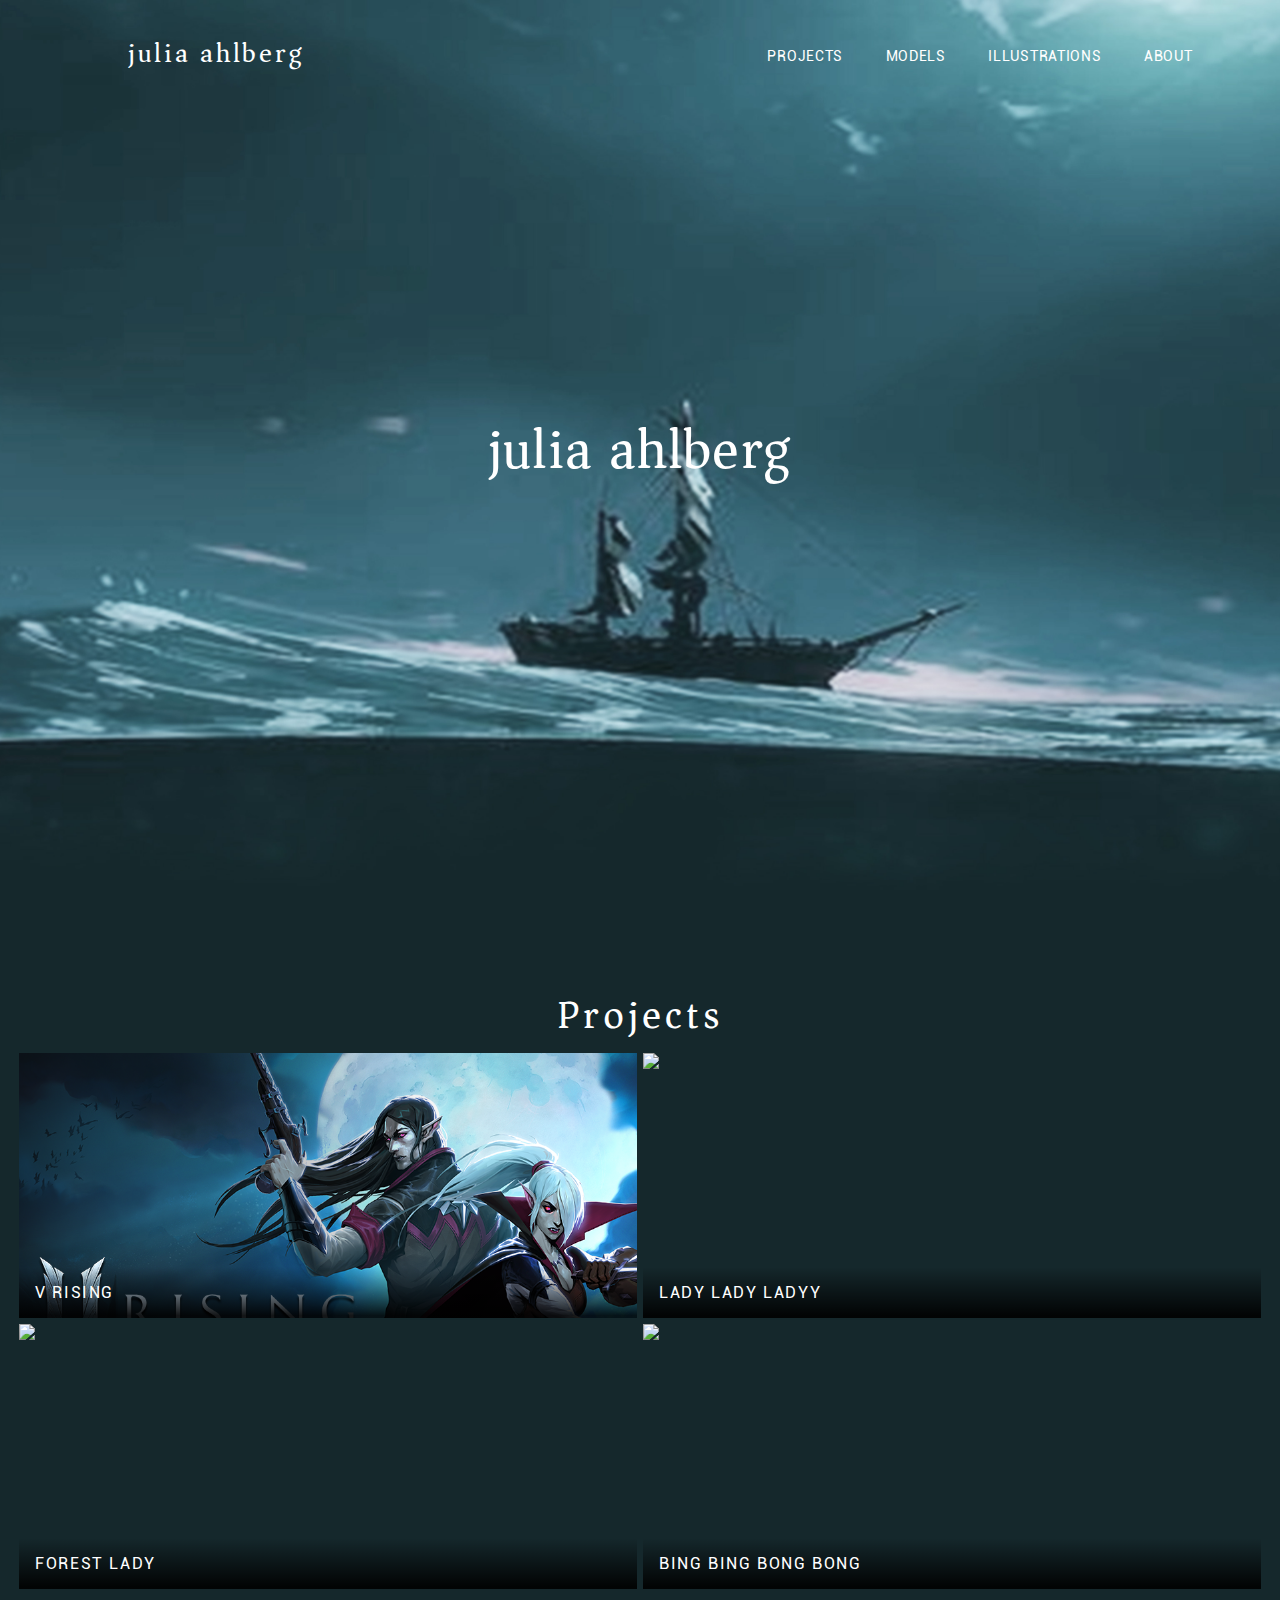
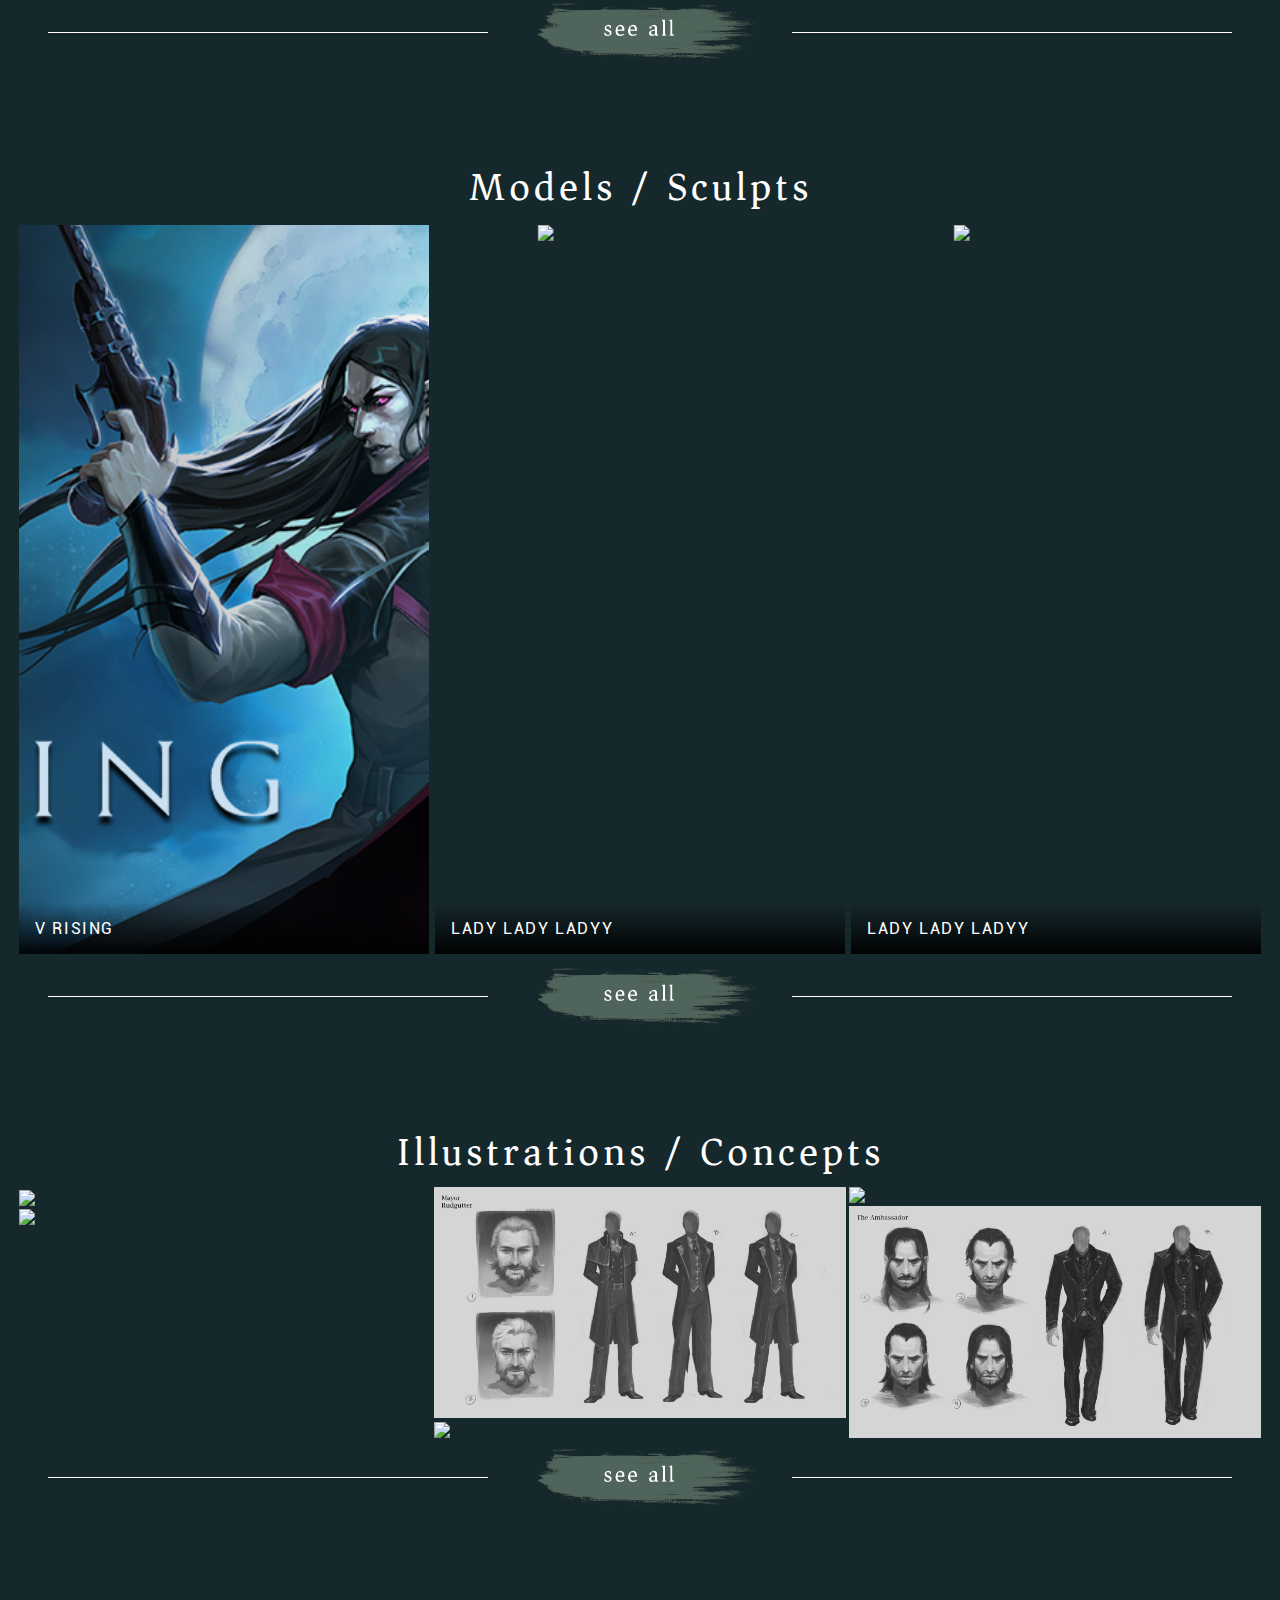
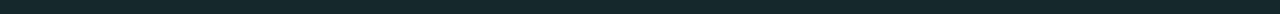
==== commit 7de64387: "connecting links and fixing mobile nav" ====
--- a/index.html
+++ b/index.html
@@ -4,7 +4,7 @@
 <head>
     <meta charset="UTF-8">
     <title>Julia Ahlberg - Portfolio</title>
-    <link rel="icon" href="images/favico_2.png">
+    <link rel="icon" href="images/icon_j.png">
     <link rel="stylesheet" type="text/css" href="stylesheet.css?version=52">
     <meta name="viewport" content="width=device-width, initial-scale=1">
     <script src="js/navbar.js"></script>
@@ -17,10 +17,10 @@
             <a href="javascript:void(0);" id="toggle-nav" onclick="toggleMobileNavbar()"><img src="images/hamburger_icon.png"></a>
             <nav id="nav-list">
                 <ul>
-                    <li><a href="index.html">PROJECTS</a></li>
-                    <li><a href="index.html">MODELS</a></li>
-                    <li><a href="illustrations.html">ILLUSTRATIONS</a></li>
-                    <li><a href="index.html">ABOUT</a></li>
+                <li><a href="projects.html">PROJECTS</a></li>
+                <li><a href="models.html">MODELS</a></li>
+                <li><a href="illustrations.html">ILLUSTRATIONS</a></li>
+                <li><a href="index.html">ABOUT</a></li>
                 </ul>
             </nav>
         </header>
@@ -61,69 +61,90 @@
                 </a>
             </div>
         </div>
-        <a href="illustrations.html">Show All</a>
+        <div class="see-all-button">
+            <div class="line"></div>
+                <a class="see-all-button-link" href="projects.html">
+                    <img src="images/seeAll-button_02.png">
+                    <img class="img-top" src="images/seeAll-button_01.png">
+                </a>
+            <div class="line"></div>
+        </div>
     </div>
-    
-    
     
     
     <div class="models-promo-container">
         <p class="header-text">Models / Sculpts</p>
-            <div class="models-promo-row">	
-                    <div class="models-promo">
-                        <a href="project-vrising.html"></a>
-                        <p>V RISING</p>
-                        <img src="images/vrising/projectBanner-vrising-mobile.png">
-                        <img class="img-top" src="images/vrising/vrising-mainmenu01.png"> 
-                    </div>
-                    <div class="models-promo">
-                        <a href="https://www.youtube.com/">
-                        <p>LADY LADY LADYY</p>
-                        <img src="images/julia-ahlberg-portrait.jpg">
-                        </a>
-                    </div>
-                    <div class="models-promo">
-                        <a href="https://www.youtube.com/">
-                        <p>LADY LADY LADYY</p>
-                        <img src="images/julia-ahlberg-portrait.jpg">
+        <div class="models-promo-row">	
+                <div class="models-promo">
+                    <a href="project-vrising.html"></a>
+                    <p>V RISING</p>
+                    <img src="images/vrising/projectBanner-vrising-mobile.png">
+                    <img class="img-top" src="images/vrising/vrising-mainmenu01.png"> 
+                </div>
+                <div class="models-promo">
+                    <a href="https://www.youtube.com/">
+                    <p>LADY LADY LADYY</p>
+                    <img src="images/julia-ahlberg-portrait.jpg">
                     </a>
                 </div>
+                <div class="models-promo">
+                    <a href="https://www.youtube.com/">
+                    <p>LADY LADY LADYY</p>
+                    <img src="images/julia-ahlberg-portrait.jpg">
+                </a>
             </div>
-        <a href="illustrations.html">Show All</a>
+        </div>
+        <div class="see-all-button">
+            <div class="line"></div>
+                <a class="see-all-button-link" href="models.html">
+                    <img src="images/seeAll-button_02.png">
+                    <img class="img-top" src="images/seeAll-button_01.png">
+                </a>
+            <div class="line"></div>
+        </div>
     </div>
     
-    
+        
+
     
     
     
     <div class="projects-promo-container">
         <p class="header-text">Illustrations / Concepts</p>
-    <div class="image-gallery">
-        <a class="image-gallery-item" href="index.html">
-            <p>Feather Girl</p>
-            <img src="images/julia-ahlberg-feather-song-close-up.jpg">
-        </a>
-        <a class="image-gallery-item" href="index.html">
-            <p>Robo Boy</p>
-            <img src="images/julia-ahlberg-final-hugo-cover-1.jpg">
-        </a>
-        <a class="image-gallery-item" href="index.html">
-            <p>Title</p>
-            <img src="images/julia-ahlberg-rudgutter-sketches.jpg">
-        </a>
-        <a class="image-gallery-item" href="index.html">
-            <p>Title</p>
-            <img src="images/julia-ahlberg-front-close-up.jpg">
-        </a>
-        <a class="image-gallery-item" href="index.html">
-            <p>Title</p>
-            <img src="images/julia-ahlberg-portrait.jpg">
-        </a>
-        <a class="image-gallery-item" href="index.html">
-            <p>Title</p>
-            <img src="images/perdido-ambassador-sketches.jpg">
-        </a>
-    </div>
+        <div class="image-gallery">
+            <a class="image-gallery-item" href="index.html">
+                <p>Feather Girl</p>
+                <img src="images/julia-ahlberg-feather-song-close-up.jpg">
+            </a>
+            <a class="image-gallery-item" href="index.html">
+                <p>Robo Boy</p>
+                <img src="images/julia-ahlberg-final-hugo-cover-1.jpg">
+            </a>
+            <a class="image-gallery-item" href="index.html">
+                <p>Title</p>
+                <img src="images/julia-ahlberg-rudgutter-sketches.jpg">
+            </a>
+            <a class="image-gallery-item" href="index.html">
+                <p>Title</p>
+                <img src="images/julia-ahlberg-front-close-up.jpg">
+            </a>
+            <a class="image-gallery-item" href="index.html">
+                <p>Title</p>
+                <img src="images/julia-ahlberg-portrait.jpg">
+            </a>
+            <a class="image-gallery-item" href="index.html">
+                <p>Title</p>
+                <img src="images/perdido-ambassador-sketches.jpg">
+            </a>
+        </div>
+        <div class="see-all-button">
+            <div class="line"></div>
+            <a class="see-all-button-link" href="illustrations.html">
+                <img src="images/seeAll-button_02.png">
+                <img class="img-top" src="images/seeAll-button_01.png">
+            </a>
+            <div class="line"></div>
+        </div>
     </div>
     
     <footer></footer>
--- a/stylesheet.css
+++ b/stylesheet.css
@@ -35,7 +35,7 @@
 }
 
 body {
-    background-color: #15292c;
+    background-color: #15282C;
 }
 
 /* Banner */
@@ -340,16 +340,58 @@
     letter-spacing: 0.1em;
 }
 
-.models-promo .img-top {
-    position: absolute;
-    top: 0;
-    left: 0;
-    z-index: 2;
+.img-top{
     opacity: 0%;
     transition: 0.5s;
+    z-index: 1;
+}
+
+.models-promo .img-top {
+    position: absolute;
+    height: 100%;
+    pointer-events: none;
+    top: 50%;
+    left: 50%;
+    transform: translate(-50%, -50%);
 }
 
 .models-promo:hover .img-top {
+      opacity: 100%;
+}
+
+.see-all-button{
+    width: 100%;
+    display: flex;
+    align-items: center;
+    justify-content: center;
+    height: 5rem;
+}
+
+.see-all-button .line{
+    flex-grow: 1;
+    background-color: white;
+    height: 1px;
+    margin: 2rem;
+}
+
+.see-all-button img {
+    width: 100%;
+    position: absolute;
+}
+
+.see-all-button a {
+    width: 15rem;
+    position: relative;
+    pointer-events: all;
+    height: 4rem;
+}
+
+.see-all-button .img-top {
+    transition: 0.2s;
+
+}
+
+.see-all-button a:hover .img-top{
       opacity: 100%;
 }
 
@@ -416,7 +458,7 @@
 #header-background-padding{
     width: 100%;
     height: 7rem;
-    background-color: black;
+    #background-color: black;
 }
 
 
@@ -430,8 +472,15 @@
 
     header{
         padding: 0;
-        display:block;
+        display: flex;
         height: 5rem;
+    }
+    
+        
+    header .h1{
+        margin: 0rem;
+        width: auto;
+        flex-grow: 1;
     }
     
     .h1 a{
@@ -439,17 +488,17 @@
         font-size: 1.5rem;
         text-align: left;
         margin: 1rem;
-
-    }
-    
-    header .h1{
-        margin: 1rem;
-    }
-    
-
+        font-size: 1rem;
+        vertical-align: middle;
+    }
+
+    
     nav{
-        background-color: black;
+        background-color: #15282C;
         padding-top: 2rem;
+        width: 100%;
+        z-index: 5;
+        height: 100vh;
     }
     
         
@@ -458,40 +507,42 @@
         display: none;
         width: 100%;
         z-index: 1;
+        padding: 2rem;
     }
     
     #nav-list ul{
-        flex-grow: 1;
-    }
-    
-    
-    nav li {
+        justify-content: center;
+        width: 100%;
+        margin: auto;
+        padding: 0;
+    }
+    
+    
+    #nav-list ul li {
         display: block;
         height: 2.3rem;
-        flex-grow: 1;
         font-size: 1.2rem;
-    }
-    
-    .nav-list-seperator{
-        display: none;
+        margin: auto;
+        padding: inherit;
+        margin-bottom: 2rem;
     }
 
 
     #toggle-nav {
         display: block;
         float: right;
-        top: 0;
-        z-index: 9;
+        z-index: 11;
+        background-color:rgba(0,0,0,0);
+        width: 4rem;
         position: relative;
+    }
+    
+    #toggle-nav img {
+        width: 100%;
         background-color:rgba(0,0,0,0);
-
-    }
-    
-    #toggle-nav img {
-        width: 4.4rem;
-        z-index: 10;
-        background-color:rgba(0,0,0,0);
-        padding: 1rem;
+        margin: auto;
+        #padding: 1rem;
+        display: block;
     }
     
     /* ------ FIRST PAGE ------- */
